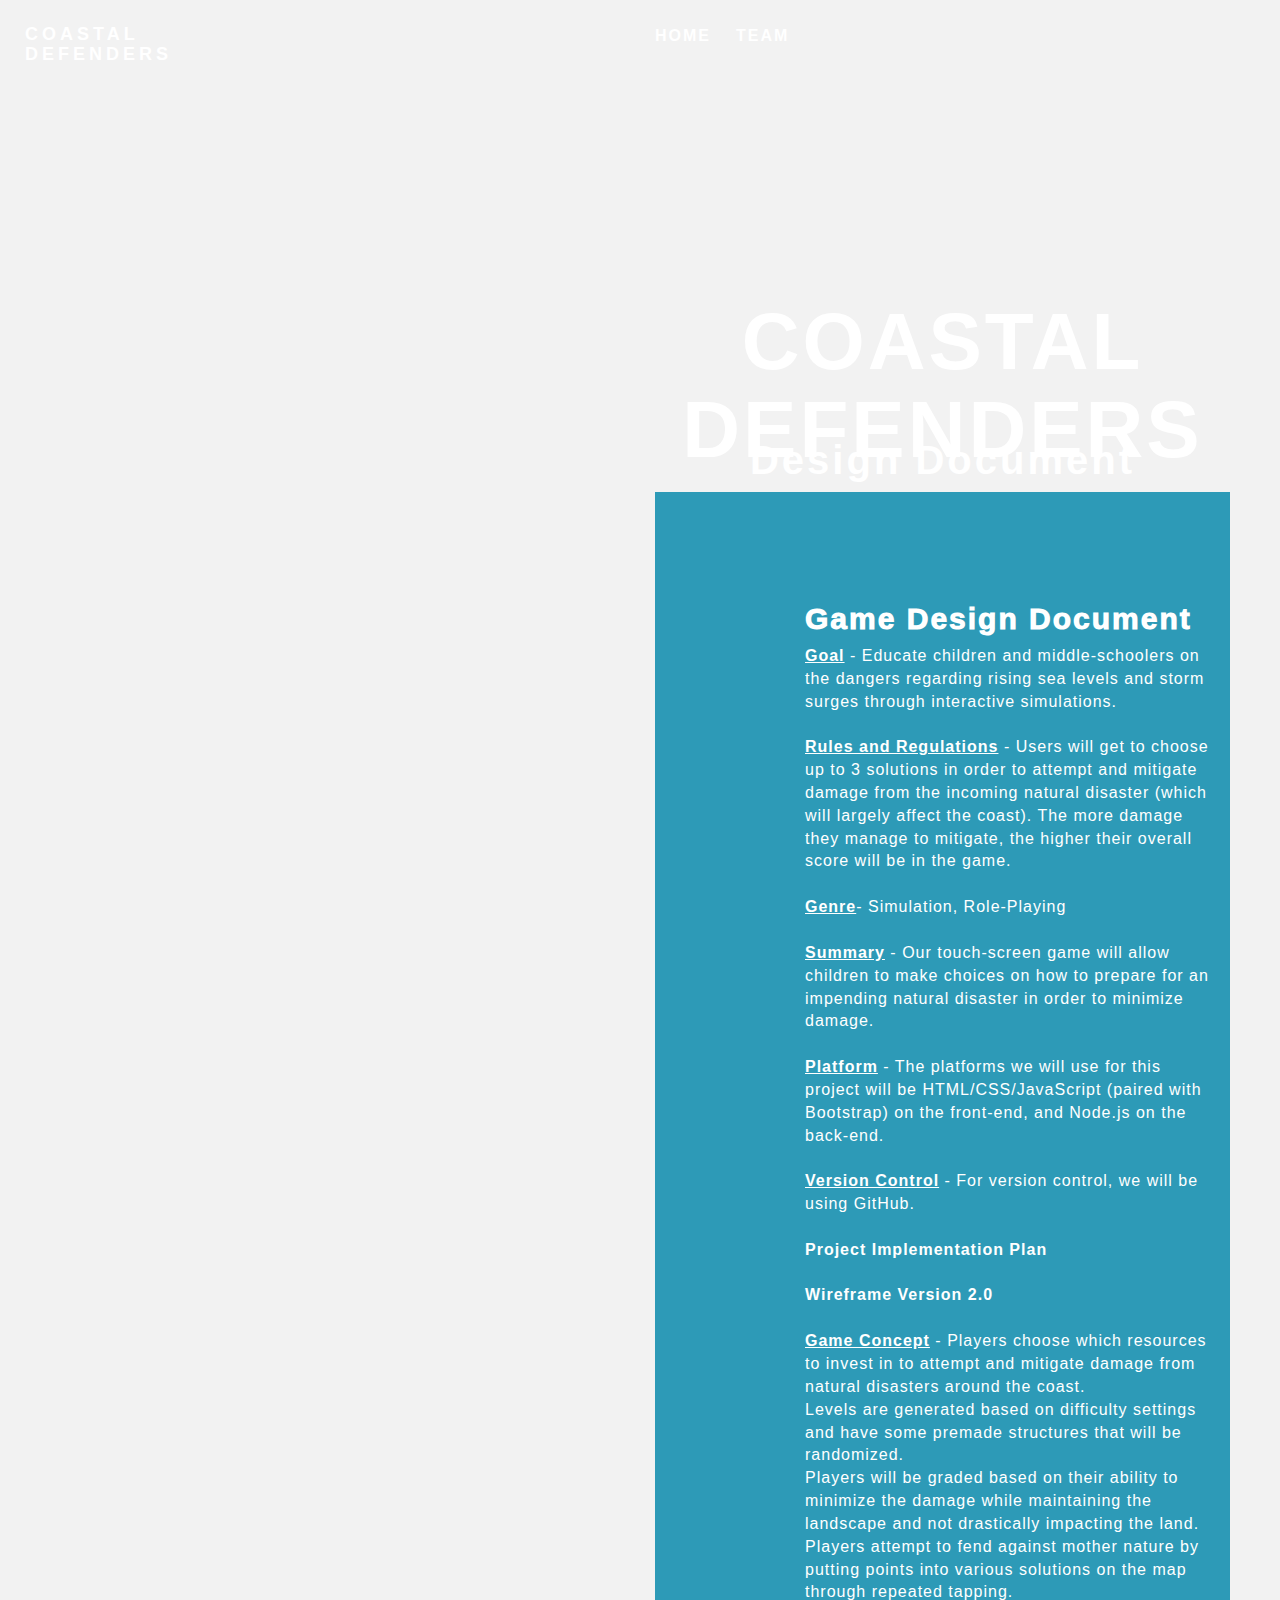
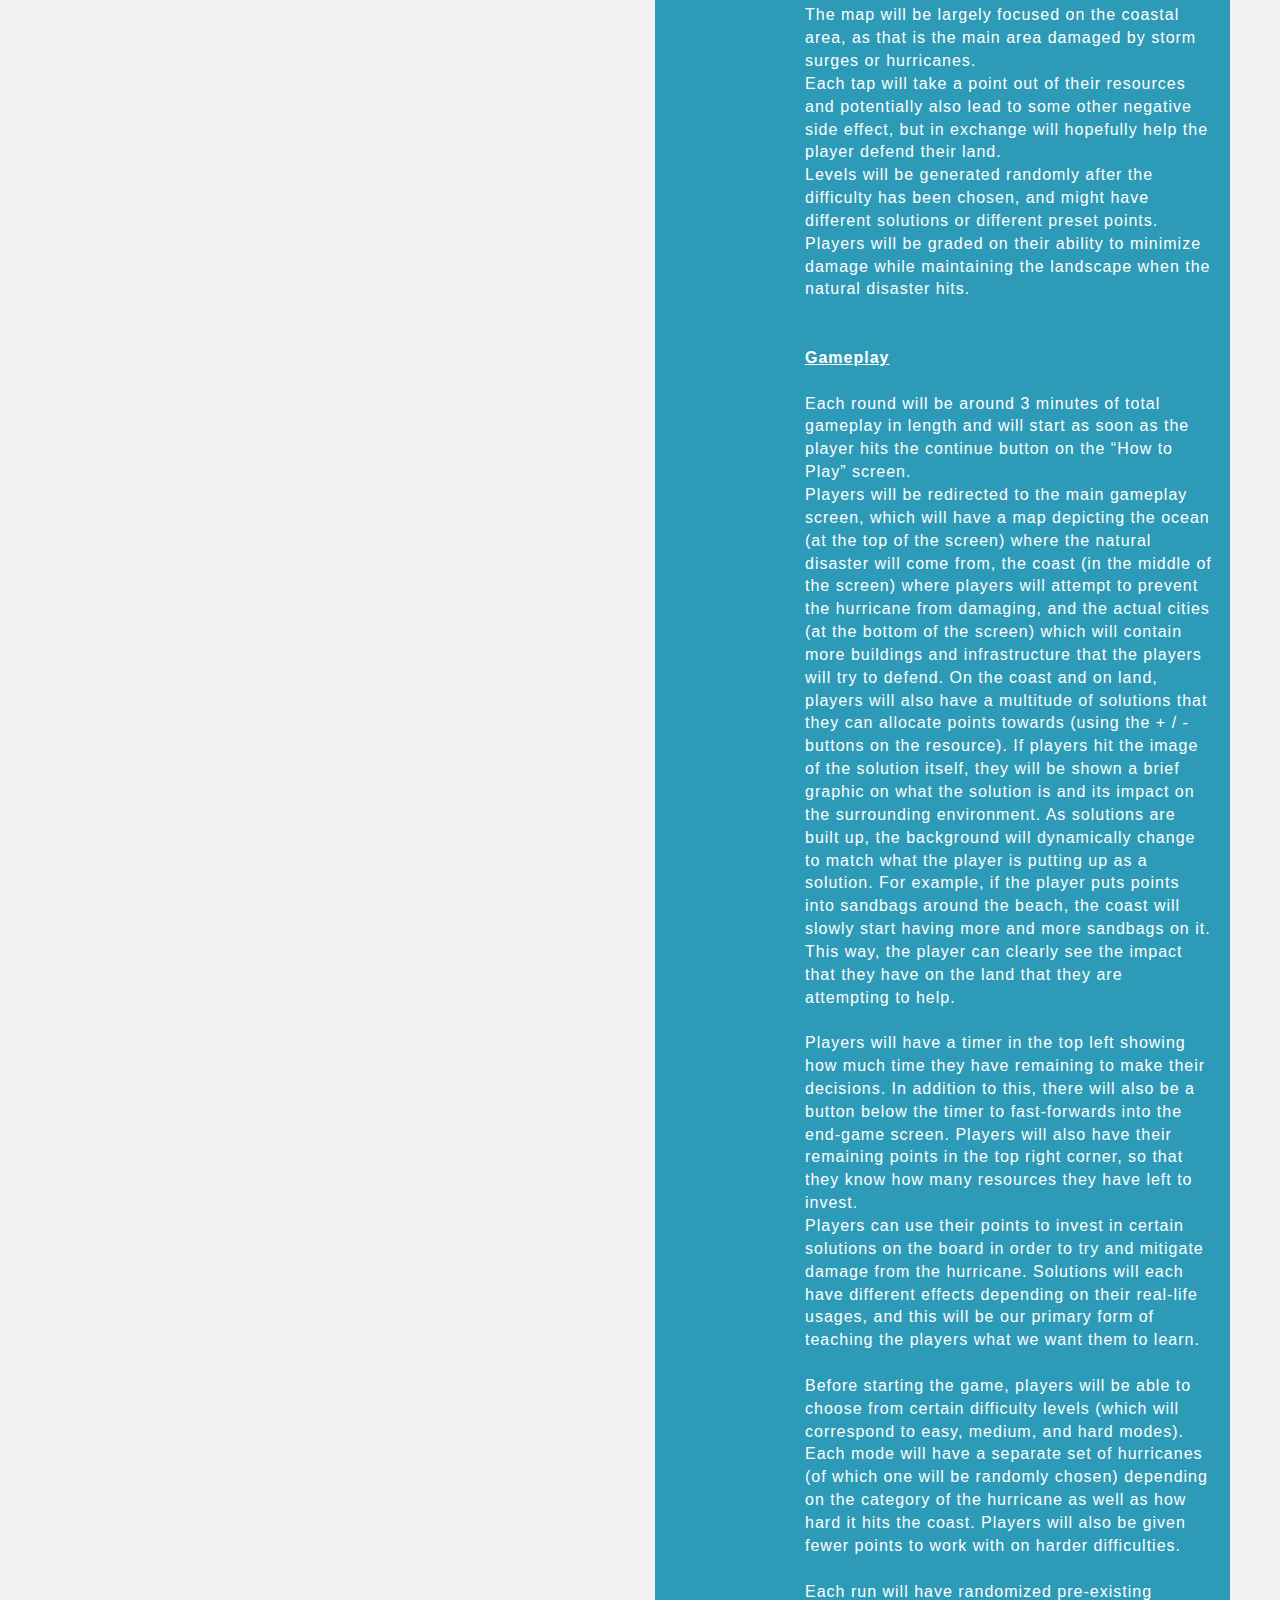
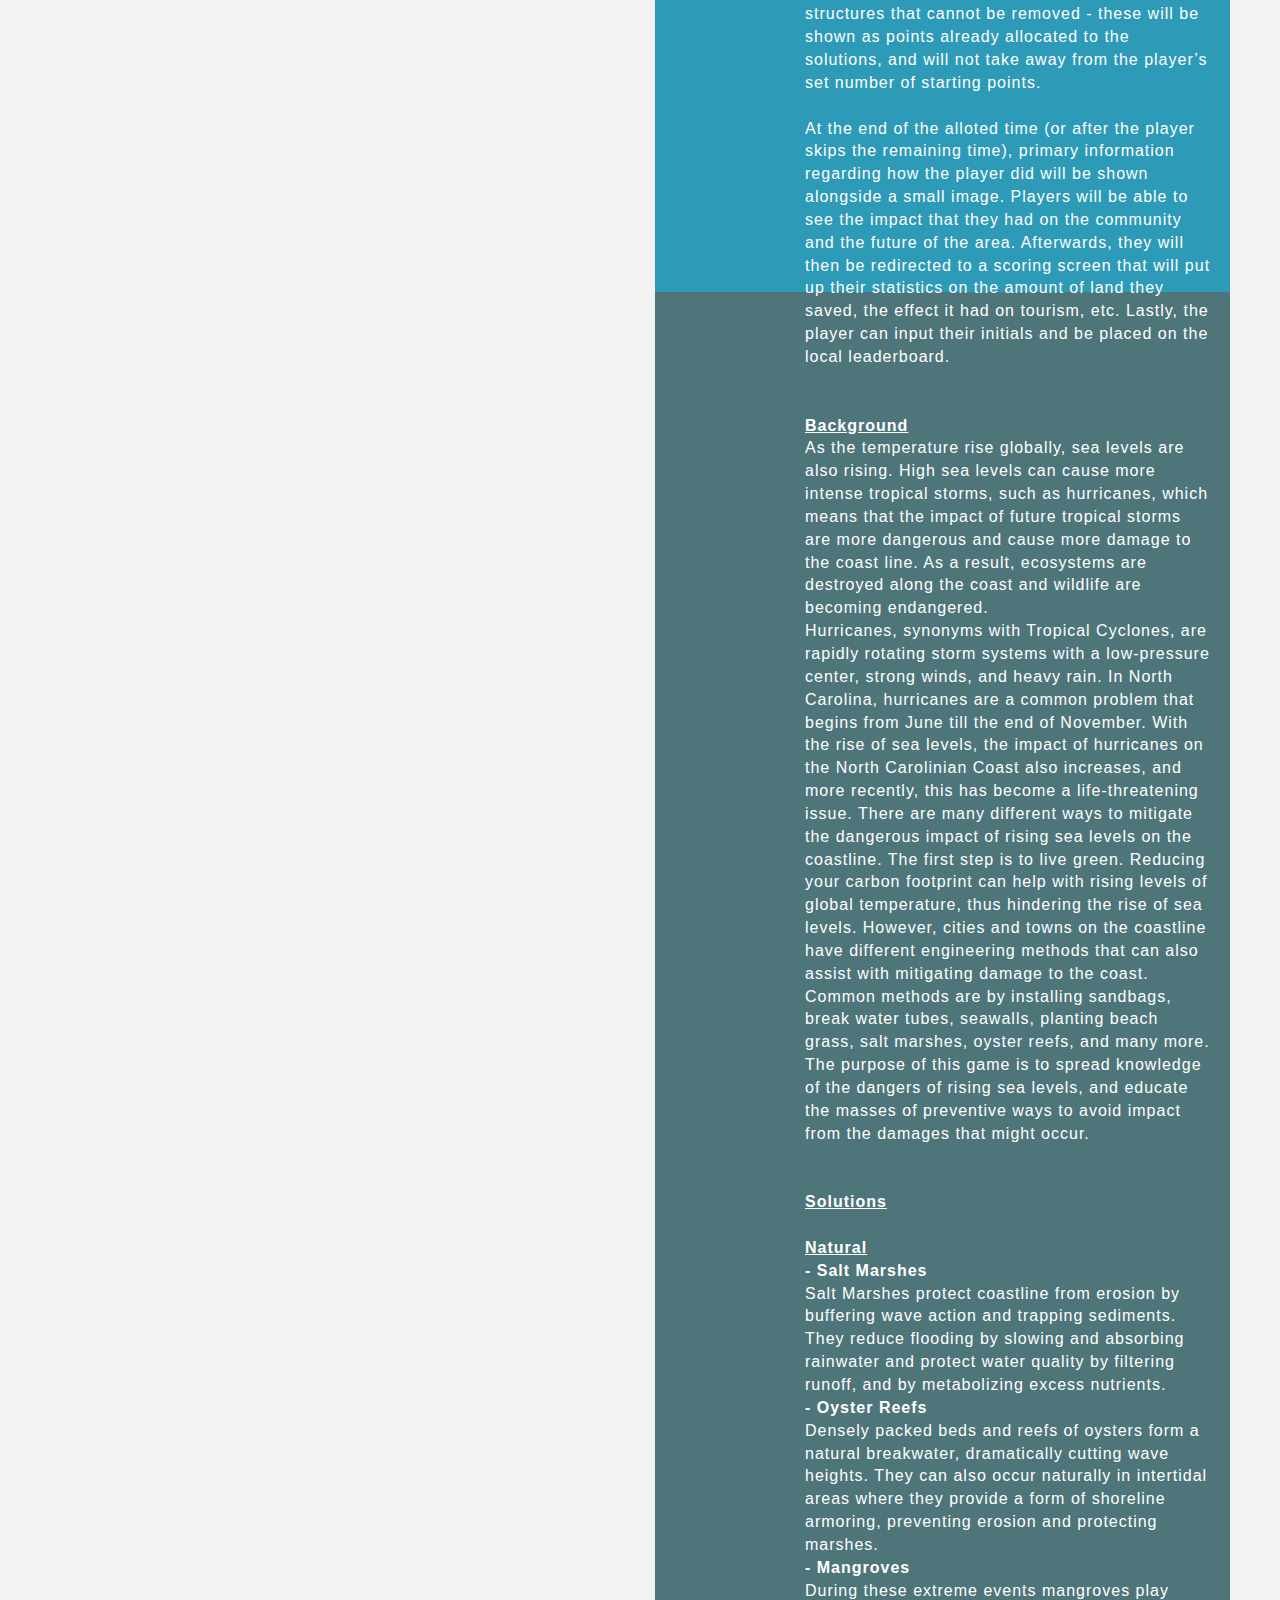
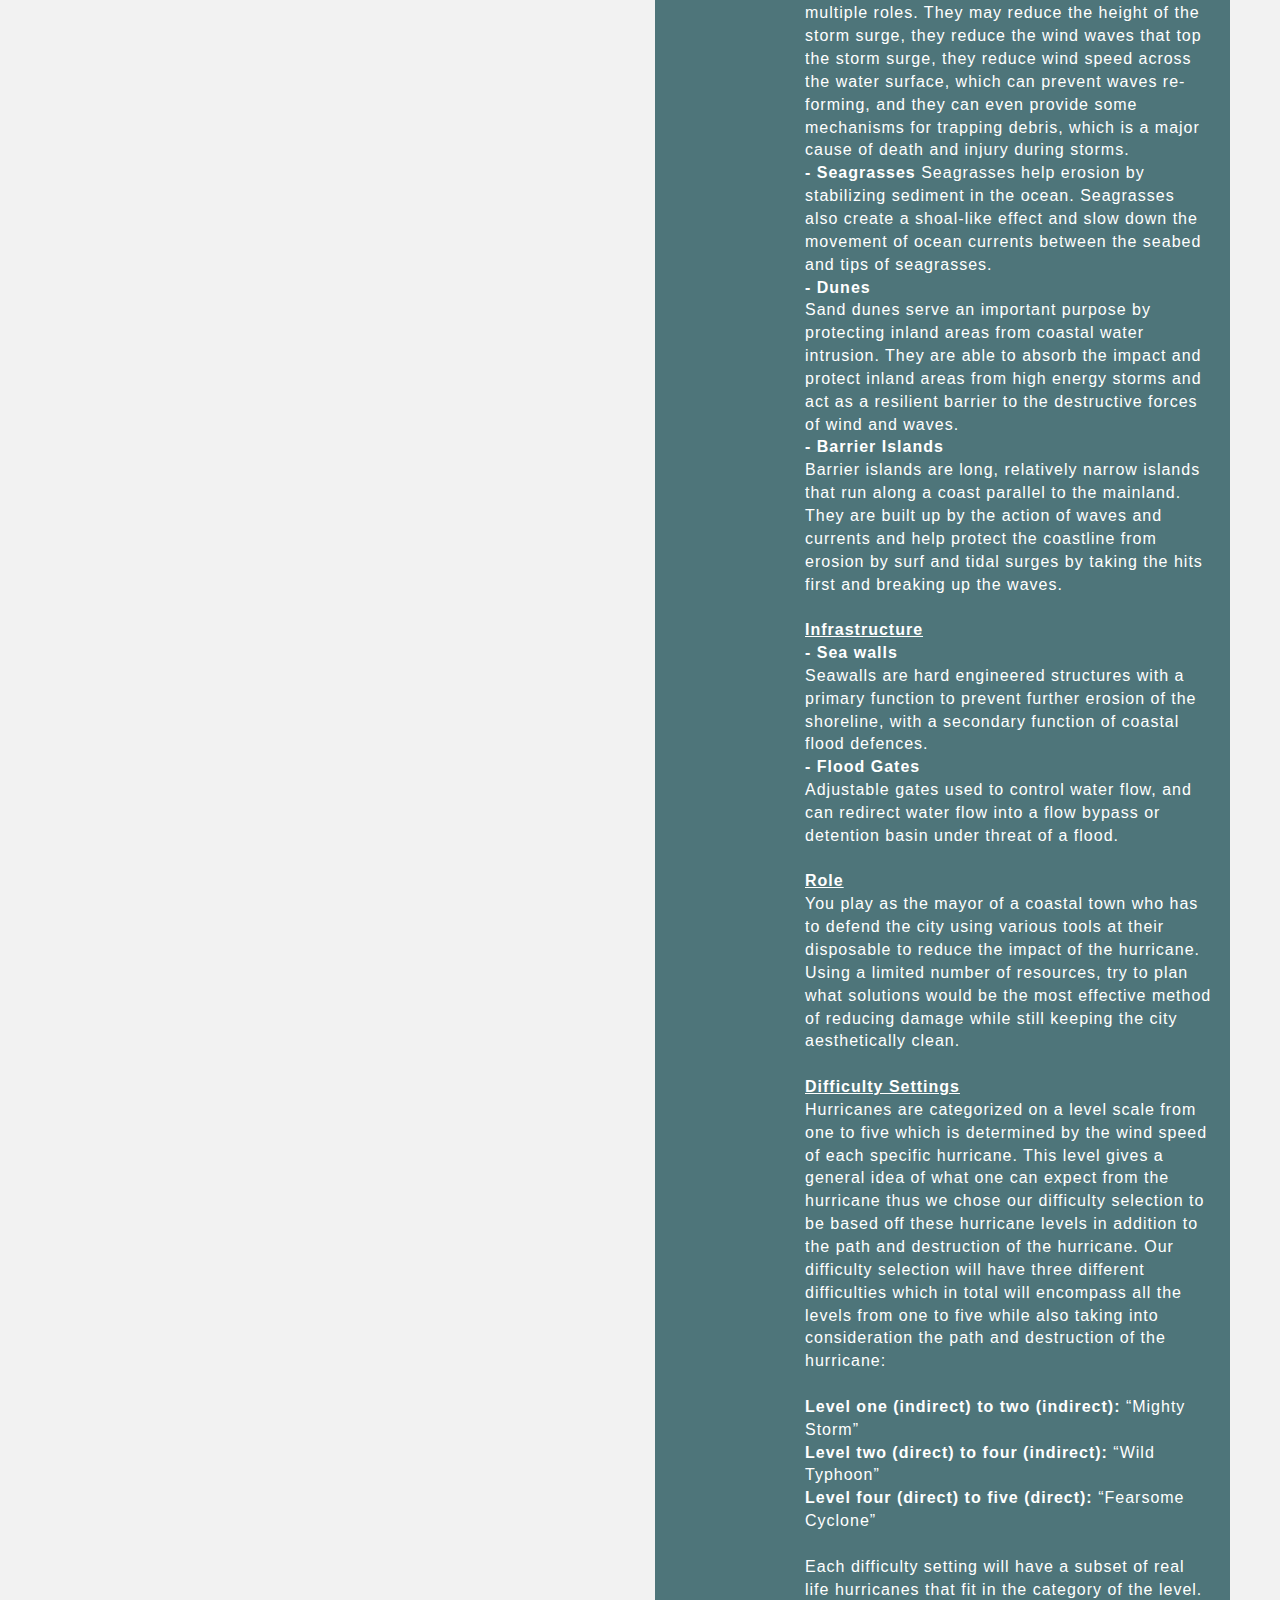
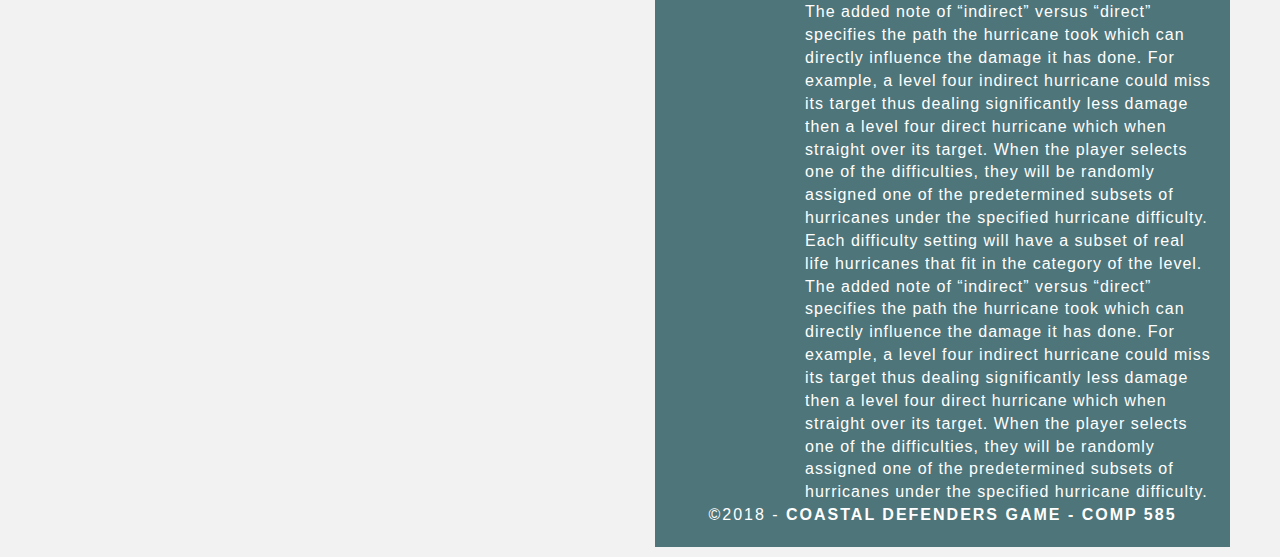
==== design-document.html @ bc7c4448 "Update design-document.html" ====
<!doctype html>
<html lang="en-US">
<head>
<meta charset="utf-8">
<meta http-equiv="X-UA-Compatible" content="IE=edge">
<meta name="viewport" content="width=device-width, initial-scale=1">
<title>Coastal Defenders</title>


<!-- Bootstrap -->
<link rel="stylesheet" href="https://maxcdn.bootstrapcdn.com/bootstrap/3.3.7/css/bootstrap.min.css">
<!-- CSS -->
<link href="./index.css" rel="stylesheet" type="text/css">

<!-- Scripts -->
<!--JavaScript-->
<script src="https://maxcdn.bootstrapcdn.com/bootstrap/3.3.7/js/bootstrap.min.js"></script>
<!--JQuery Google CDN-->
<script src="https://ajax.googleapis.com/ajax/libs/jquery/3.3.1/jquery.min.js"></script>
<!-- HTML5 shim and Respond.js for IE8 support of HTML5 elements and media queries -->
<script src="https://oss.maxcdn.com/html5shiv/3.7.2/html5shiv.min.js"></script>
<script src="https://oss.maxcdn.com/respond/1.4.2/respond.min.js"></script>


</head>
<body>
<!-- Main Container -->
<div class="wrapper_nav"> 
  <!-- Navigation -->
  <header> <a href="./index.html">
    <h4 class="logo">COASTAL DEFENDERS
    </h4>
    </a>
    
    <nav>
      <ul>
        <li><a href="./index.html">HOME</a></li>
        <li> <a href="./index.html#project">TEAM</a></li>
        <li> <a href="./design-document.html>GAME DESIGN DOCUMENT</a></li>
      </ul>
    </nav>
  </header>
  
  <!--title heading-->
  <section class="titleheading" id="titleheading">
    <h2 class="title_header">COASTAL DEFENDERS</h2>
        <h3 class="subtitle_header">Design Document</h3>
    <!--tagline-->
    <p class="tagline"></p>
  </section>
  <!-- Parallax Section -->
  <section class="banner2" id="about">
    <h2 class="parallax2">Game Design Document</h2>
    <p class="parallax_description2"><b><u>Goal</u></b> - Educate children and middle-schoolers on the dangers regarding rising sea levels and storm surges through interactive simulations.<br>
		<br> <b><u>Rules and Regulations</u></b> - Users will get to choose up to 3 solutions in order to attempt and mitigate damage from the incoming natural disaster (which will largely affect the coast). The more damage they manage to mitigate, the higher their overall score will be in the game.<br>
    <br> <b><u>Genre</u></b>- Simulation, Role-Playing<br>
    <br><b><u>Summary</u></b> - Our touch-screen game will allow children to make choices on how to prepare for an impending natural disaster in order to minimize damage.
    <br><br>
    <b><u>Platform</u></b> - The platforms we will use for this project will be HTML/CSS/JavaScript (paired with Bootstrap) on the front-end, and Node.js on the back-end. <br> <br>
    <b><u>Version Control</u></b> - For version control, we will be using GitHub. <br>
    	<br><a href="https://www.lucidchart.com/invitations/accept/da0840e5-fbee-4bbf-ad3f-706feacee74b" target="_blank"><b>Project Implementation Plan</b></a> <br>
	    <br><a href="./wireframe2.0.png" target="_blank"><b>Wireframe Version 2.0</b></a>
	   
    <br><br>
	    <b><u>Game Concept</u></b> - 
	    Players choose which resources to invest in to attempt and mitigate damage from natural disasters around the coast. <br>
	    Levels are generated based on difficulty settings and have some premade structures that will be randomized. <br>
	    Players will be graded based on their ability to minimize the damage while maintaining the landscape and not drastically impacting the land. <br>
	    Players attempt to fend against mother nature by putting points into various solutions on the map through repeated tapping. <br>
	    The map will be largely focused on the coastal area, as that is the main area damaged by storm surges or hurricanes. <br>
	    Each tap will take a point out of their resources and potentially also lead to some other negative side effect, but in exchange will hopefully help the player defend their land. <br>
	    Levels will be generated randomly after the difficulty has been chosen, and might have different solutions or different preset points. <br>
	    Players will be graded on their ability to minimize damage while maintaining the landscape when the natural disaster hits. <br> <br>
	   

	    
		<br><u><b>Gameplay</b></u><br><br>
	    Each round will be around 3 minutes of total gameplay in length and will start as soon as the player hits the continue button on the “How to Play” screen. <br>
Players will be redirected to the main gameplay screen, which will have a map depicting the ocean (at the top of the screen) where the natural disaster will come from, the coast (in the middle of the screen) where players will attempt to prevent the hurricane from damaging, and the actual cities (at the bottom of the screen) which will contain more buildings and infrastructure that the players will try to defend. On the coast and on land, players will also have a multitude of solutions that they can allocate points towards (using the + / - buttons on the resource). If players hit the image of the solution itself, they will be shown a brief graphic on what the solution is and its impact on the surrounding environment. As solutions are built up, the background will dynamically change to match what the player is putting up as a solution. For example, if the player puts points into sandbags around the beach, the coast will slowly start having more and more sandbags on it. This way, the player can clearly see the impact that they have on the land that they are attempting to help.<br><br>
Players will have a timer in the top left showing how much time they have remaining to make their decisions. In addition to this, there will also be a button below the timer to fast-forwards into the end-game screen. Players will also have their remaining points in the top right corner, so that they know how many resources they have left to invest.<br>
Players can use their points to invest in certain solutions on the board in order to try and mitigate damage from the hurricane. Solutions will each have different effects depending on their real-life usages, and this will be our primary form of teaching the players what we want them to learn.<br><br>
Before starting the game, players will be able to choose from certain difficulty levels (which will correspond to easy, medium, and hard modes). Each mode will have a separate set of hurricanes (of which one will be randomly chosen) depending on the category of the hurricane as well as how hard it hits the coast. Players will also be given fewer points to work with on harder difficulties.<br><br>
Each run will have randomized pre-existing structures that cannot be removed - these will be shown as points already allocated to the solutions, and will not take away from the player’s set number of starting points. <br><br>
At the end of the alloted time (or after the player skips the remaining time), primary information regarding how the player did will be shown alongside a small image. Players will be able to see the impact that they had on the community and the future of the area. Afterwards, they will then be redirected to a scoring screen that will put up their statistics on the amount of land they saved, the effect it had on tourism, etc. Lastly, the player can input their initials and be placed on the local leaderboard.<br><br>

	    <br>
	    <b><u>Background</u></b><br>As the temperature rise globally, sea levels are also rising. High sea levels can cause more intense tropical storms, such as hurricanes, which means that the impact of future tropical storms are more dangerous and cause more damage to the coast line. As a result, ecosystems are destroyed along the coast and wildlife are becoming endangered.  <br>
		Hurricanes, synonyms with Tropical Cyclones, are rapidly rotating storm systems with a low-pressure center, strong winds, and heavy rain. In North Carolina, hurricanes are a common problem that begins from June till the end of November. With the rise of sea levels, the impact of hurricanes on the North Carolinian Coast also increases, and more recently, this has become a life-threatening issue. There are many different ways to mitigate the dangerous impact of rising sea levels on the coastline. The first step is to live green. Reducing your carbon footprint can help with rising levels of global temperature, thus hindering the rise of sea levels. However, cities and towns on the coastline have different engineering methods that can also assist with mitigating damage to the coast. Common methods are by installing sandbags, break water tubes, seawalls, planting beach grass, salt marshes, oyster reefs, and many more. The purpose of this game is to spread knowledge of the dangers of rising sea levels, and educate the masses of preventive ways to avoid impact from the damages that might occur.
<br><br><br>
		<b><u>Solutions</u></b><br>
  <br><u><b>Natural</b></u><br>
<b>- Salt Marshes</b><br>
Salt Marshes protect coastline from erosion by buffering wave action and trapping sediments. They reduce flooding by slowing and absorbing rainwater and protect water quality by filtering runoff, and by metabolizing excess nutrients.<br>
<b>- Oyster Reefs</b><br>
Densely packed beds and reefs of oysters form a natural breakwater, dramatically cutting wave heights. They can also occur naturally in intertidal areas where they provide a form of shoreline armoring, preventing erosion and protecting marshes.<br>
<b>- Mangroves</b><br>
During these extreme events mangroves play multiple roles. They may reduce the height of the storm surge, they reduce the wind waves that top the storm surge, they reduce wind speed across the water surface, which can prevent waves re-forming, and they can even provide some mechanisms for trapping debris, which is a major cause of death and injury during storms.<br>
<b>- Seagrasses</b>
Seagrasses help erosion by stabilizing sediment in the ocean. Seagrasses also create a shoal-like effect and slow down the movement of ocean currents between the seabed and tips of seagrasses.<br>
<b>- Dunes</b><br>
Sand dunes serve an important purpose by protecting inland areas from coastal water intrusion. They are able to absorb the impact and protect inland areas from high energy storms and act as a resilient barrier to the destructive forces of wind and waves.<br>
<b>- Barrier Islands</b><br>
Barrier islands are long, relatively narrow islands that run along a coast parallel to the mainland. They are built up by the action of waves and currents and help protect the coastline from erosion by surf and tidal surges by taking the hits first and breaking up the waves.<br><br>
<u><b>Infrastructure</b></u><br>
<b>- Sea walls</b><br>
Seawalls are hard engineered structures with a primary function to prevent further erosion of the shoreline, with a secondary function of coastal flood defences.<br>
<b>- Flood Gates</b><br>
Adjustable gates used to control water flow, and can redirect water flow into a flow bypass or detention basin under threat of a flood.<br><br>

 <b><u>Role</u></b><br> 
  You play as the mayor of a coastal town who has to defend the city using various tools at their disposable to reduce the impact of the hurricane. Using a limited number of resources, try to plan what solutions would be the most effective method of reducing damage while still keeping the city aesthetically clean.<br> <br> 
  
  <b><u>Difficulty Settings</u></b><br> 
  Hurricanes are categorized on a level scale from one to five which is determined by the wind speed of each specific hurricane. This level gives a general idea of what one can expect from the hurricane thus we chose our difficulty selection to be based off these hurricane levels in addition to the path and destruction of the hurricane. Our difficulty selection will have three different difficulties which in total will encompass all the levels from one to five while also taking into consideration the path and destruction of the hurricane:<br><br>
		<b>Level one (indirect) to two (indirect):</b> “Mighty Storm”<br>
<b>Level two (direct) to four (indirect):</b> “Wild Typhoon”<br>
<b>Level four (direct) to five (direct):</b> “Fearsome Cyclone”<br></p> 
<br>
<p class="parallax_description2">	
 <br>Each difficulty setting will have a subset of real life hurricanes that fit in the category of the level. The added note of “indirect” versus “direct” specifies the path the hurricane took which can directly influence the damage it has done. For example, a level four indirect hurricane could miss its target thus dealing significantly less damage then a level four direct hurricane which when straight over its target. When the player selects one of the difficulties, they will be randomly assigned one of the predetermined subsets of hurricanes under the specified hurricane difficulty.
  
  Each difficulty setting will have a subset of real life hurricanes that fit in the category of the level. The added note of “indirect” versus “direct” specifies the path the hurricane took which can directly influence the damage it has done. For example, a level four indirect hurricane could miss its target thus dealing significantly less damage then a level four direct hurricane which when straight over its target. When the player selects one of the difficulties, they will be randomly assigned one of the predetermined subsets of hurricanes under the specified hurricane difficulty.
  
  
	  </p>	
	</section>
 
  <!-- Footer Section -->
   <!-- Copyrights Section -->
  <div class="copyright">&copy;2018 - <strong>Coastal Defenders Game - COMP 585</strong></div>
</div>
<!-- Main Container Ends -->
</body>
</html>
---- index.css ----
@charset "UTF-8";
/* Body */
body {
	font-family: arial,source-sans-pro;
	background-color: #f2f2f2;
	margin-top: 0px;
	margin-right: 0px;
	margin-bottom: 0px;
	margin-left: 0px;
	font-style: normal;
	font-weight: 200;
}
/* Container */
.container {
	width: 90%;
	margin-left: auto;
	margin-right: auto;
	height: 1000px;
	background-color: #FFFFFF;
}

/*Hyperlink*/
a {
	color: #000080;
	font-size: 16px;
	text-decoration: none;
}

a:hover {
	color: #FFFFFF;
}

/* Navigation */
header {
	width: 100%;
	height: 5%;
	
}
.logo {
	color: #ffffff;
	font-weight: bold;
	text-align: undefined;
	width: 10%;
	float: left;
	margin-top: 25px;
	margin-left: 25px;
	letter-spacing: 4px;
	position: relative;
}
nav {
	float: right;
	width: 50%;
	text-align: right;
	margin-top: 25px;
	margin-right: 25px;
}
header nav ul {
	list-style: none;
	float: right;
	position: relative;
}
nav ul li {
	float: left;
	color: #FFFFFF;
	font-size: 16px;
	text-align: left;
	margin-right: 25px;
	letter-spacing: 2px;
	font-weight: bold;
	transition: all 0.3s linear;
}
ul li a {
	color: #FFFFFF;
	font-size: 16px;
	text-decoration: none;
}
ul li:hover a {
	color: #61C0D9;
}
.title_header {
	color: #FFFFFF;
	text-align: center;
	margin-top: 250px;
	margin-right: 0px;
	margin-bottom: 0px;
	margin-left: 0px;
	letter-spacing: 3px;
	font-weight: 900;
	font-size: 80px;
	height: 60vh;

}

.subtitle_header {
	color: #FFFFFF;
	text-align: center;
	margin-top: -400px;
	margin-right: 0px;
	margin-bottom: 0px;
	margin-left: 0px;
	letter-spacing: 3px;
	font-weight: 900;
	font-size: 40px;

}
/* Heading Section */
.titleheading {
	background: url(./oceanbg1.jpeg) center center no-repeat;
	padding-top: 150px;
	padding-bottom: 150px;
	
}
.tagline {
	text-align: center;
	color: #FFFFFF;
	margin-top: 4px;
	font-weight: lighter;
	text-transform: uppercase;
	letter-spacing: 1px;
}


/* Parallax Section */
.banner {
	background-color: #2D9AB7;
	height: 800px;
	background-repeat: no-repeat;
	position: relative;
}
.parallax {
	color: #FFFFFF;
	text-align: left;
	padding-top: 110px;
	letter-spacing: 2px;
	margin-top: 0px;
	margin-left: 150px;
	font-weight: 1000;
}
.parallax_description {
	color: #FFFFFF;
	display: inline-block;
	text-align: left;
	letter-spacing: 1px;
	padding-right: 110px;
	width: 90%;
	float: left;
	font-weight: 500;
	font-size: 16px;
	margin-top: 0px;
	margin-right: 0px;
	margin-bottom: 0px;
	margin-left: 150px;
}

/* Parallax Section 2*/
.banner2 {
	background-color: #2D9AB7;
	height: 3000px;
	background-repeat: no-repeat;
	position: relative;
}
.parallax2 {
	color: #FFFFFF;
	text-align: left;
	padding-top: 110px;
	letter-spacing: 2px;
	margin-top: 0px;
	margin-left: 150px;
	font-weight: 1000;
}
.parallax_description2 {
	color: #FFFFFF;
	display: inline-block;
	text-align: left;
	letter-spacing: 1px;
	padding-right: 110px;
	width: 90%;
	float: left;
	font-weight: 500;
	font-size: 16px;
	margin-top: 0px;
	margin-right: 0px;
	margin-bottom: 0px;
	margin-left: 150px;
}

/* Project Team About Section */
.text_column {
	width: 33%;
	text-align: left;
	float: left; 
	padding-left: 60px;
	color: #0E191E;
	font-size: 18px;
	font-weight: 900;
}
.teamabout {
	width: 100%;
	padding-left: 50px;
	padding-right: 25px;
	padding-top: 35px;
	padding-bottom: 35px;
	display: inline-block;
	background-color: #FFFFFF;
	margin-top: 0px;
	font-weight: 900;
}

.teamabout span{
	font-size: 20px;
	font-weight: 900;
}

/* More info */
footer {
	background-color: #FFFFFF;
	padding-bottom: 35px;
}
.footer_column {
	width: 50%;
	text-align: center;
	padding-top: 30px;
	float: left;
}
footer .footer_column h3 {
	color: #2D9AB7;
	text-align: center;
}
footer .footer_column p {
	color: #717070;
	background-color: #FFFFFF;
}
.cards {
	width: 100%;
	height: auto;
	max-width: 400px;
	max-height: 200px;
}
footer .footer_column p {
	padding-left: 30px;
	padding-right: 30px;
	text-align: justify;
	line-height: 25px;
	font-weight: lighter;
	margin-left: 20px;
	margin-right: 20px;
}
.button {
	width: 200px;
	margin-top: 40px;
	margin-right: auto;
	margin-bottom: auto;
	margin-left: auto;
	padding-top: 20px;
	padding-right: 10px;
	padding-bottom: 20px;
	padding-left: 10px;
	text-align: center;
	vertical-align: middle;
	border-radius: 0px;
	text-transform: uppercase;
	font-weight: bold;
	letter-spacing: 2px;
	border: 3px solid #FFFFFF;
	color: #FFFFFF;
	transition: all 0.3s linear;
}
.button:hover {
	background-color: #FEFEFE;
	color: #C4C4C4;
	cursor: pointer;
}
.copyright {
	text-align: center;
	padding-top: 20px;
	padding-bottom: 20px;
	background-color: #4E757A;
	color: #FFFFFF;
	text-transform: uppercase;
	font-weight: lighter;
	letter-spacing: 2px;
	border-top-width: 2px;
}
.footer_banner {
	background-color: #B3B3B3;
	padding-top: 60px;
	padding-bottom: 60PX;
	margin-bottom: 0px;
	background-repeat: repeat;
}
footer {
	display: inline-block;
}
.hidden {
	display: none;
}

/* Mobile */
@media (max-width: 320px) {
.logo {
	width: 100%;
	text-align: center;
	margin-top: 13px;
	margin-right: 0px;
	margin-bottom: 0px;
	margin-left: 13px;
}
.container header nav {
	margin-top: 0px;
	margin-right: 0px;
	margin-bottom: 0px;
	margin-left: 0px;
	width: 100%;
	float: none;
	display: none;
}
header nav ul {
}
nav ul li {
	margin-top: 0px;
	margin-right: 0px;
	margin-bottom: 0px;
	margin-left: 0px;
	width: 100%;
	text-align: center;
}
.text_column {
	width: 100%;
	text-align: justify;
	padding-top: 0px;
	padding-right: 0px;
	padding-bottom: 0px;
	padding-left: 0px;
}
.thumbnail {
	width: 100%;
}
.footer_column {
	width: 100%;
	margin-top: 0px;
}
.parallax {
	text-align: center;
	margin-top: 0px;
	margin-right: 0px;
	margin-bottom: 0px;
	margin-left: 0px;
	padding-top: 40%;
	padding-right: 0px;
	padding-bottom: 0px;
	padding-left: 0px;
	width: 100%;
	font-size: 18px;
}
.parallax_description {
	padding-top: 0px;
	padding-right: 0px;
	padding-bottom: 0px;
	padding-left: 0px;
	width: 100%;
	height: 100%;
	margin-top: 25px;
	margin-right: 0px;
	margin-bottom: 0px;
	margin-left: 12px;
	float: none;
	text-align: center;
	overflow: auto;
}
.banner {
	background-color: #2D9AB7;
	background-image: none;
}
.tagline {
	margin-top: 20px;
	line-height: 22px;
}
.title_header {
	padding-left: 10px;
	padding-right: 10px;
	line-height: 22px;
	text-align: center;
}
}

/* Small Tablets */
@media (min-width: 321px)and (max-width: 767px) {
.logo {
	width: 100%;
	text-align: left;
	margin-top: 25px;
	margin-right: 0px;
	margin-bottom: 0px;
	margin-left: 25px;
	color: #ffffff;
	font-weight: bold;
}
.container header nav {
	margin-top: 0px;
	margin-right: 0px;
	margin-bottom: 0px;
	margin-left: 0px;
	width: 100%;
	float: none;
	overflow: auto;
	display: inline-block;
	background: #52bad5;
}
header nav ul {
	padding: 0px;
	float: none;
}
nav ul li {
	margin-top: 0px;
	margin-right: 0px;
	margin-bottom: 0px;
	margin-left: 0px;
	width: 100%;
	text-align: center;
	padding-top: 8px;
	padding-bottom: 8px;
}
.text_column {
	width: 100%;
	text-align: left;
	padding-top: 0px;
	padding-right: 0px;
	padding-bottom: 0px;
	padding-left: 0px;
}
.thumbnail {
	width: 100%;
}
.footer_column {
	width: 100%;
	margin-top: 0px;
}
.parallax {
	text-align: center;
	margin-top: 0px;
	margin-right: 0px;
	margin-bottom: 0px;
	margin-left: 0px;
	padding-top: 40%;
	padding-right: 0px;
	padding-bottom: 0px;
	padding-left: 0px;
	width: 100%;
	font-size: 18px;
}
.parallax_description {
	padding-top: 0px;
	padding-right: 0px;
	padding-bottom: 0px;
	padding-left: 0px;
	margin-top: 30%;
	margin-right: 0px;
	margin-bottom: 0px;
	margin-left: 0px;
	float: none;
	width: 100%;
	height: 100%;
	text-align: center;
	overflow: auto;
}
.thumbnail {
	width: 50%;
}
.parallax {
	margin-top: 0px;
	margin-right: 0px;
	margin-bottom: 0px;
	margin-left: 0px;
	padding-right: 0px;
	padding-bottom: 0px;
	padding-left: 0px;
	padding-top: 20%;
}
.parallax_description {
	margin-top: 0px;
	margin-right: 0px;
	margin-bottom: 0px;
	margin-left: 0px;
	width: 100%;
	padding-top: 30px;
}
.banner {
	padding-left: 20px;
	padding-right: 20px;
}
.footer_column {
	width: 100%;
}
}

/* Small Desktops */
@media (min-width: 768px) and (max-width: 1096px) {
	
.logo {
	width: 100%;
	text-align: left;
	margin-top: 20px;
	margin-right: 0px;
	margin-bottom: 0px;
	margin-left: 20px;
	color: #ffffff;
	font-weight: bold;
}	
.text_column {
	width: 100%;
}
.thumbnail {
	width: 50%;
}
.text_column {
	width: 100%;
	margin-top: 0px;
	margin-right: 0px;
	margin-bottom: 0px;
	margin-left: 0px;
	padding-top: 0px;
	padding-right: 0px;
	padding-bottom: 0px;
	padding-left: 0px;
	overflow: auto;
	
}
	
.parallax {
	margin-top: 0px;
	margin-right: 0px;
	margin-bottom: 0px;
	margin-left: 0px;
	padding-right: 0px;
	padding-bottom: 0px;
	padding-left: 0px;
	padding-top: 20%;
}
.parallax_description {
	margin-top: 0px;
	margin-right: 0px;
	margin-bottom: 0px;
	margin-left: 0px;
	width: 100%;
	padding-top: 30px;
}
.banner {
	margin-top: 0px;
	padding-top: 0px;
}
}
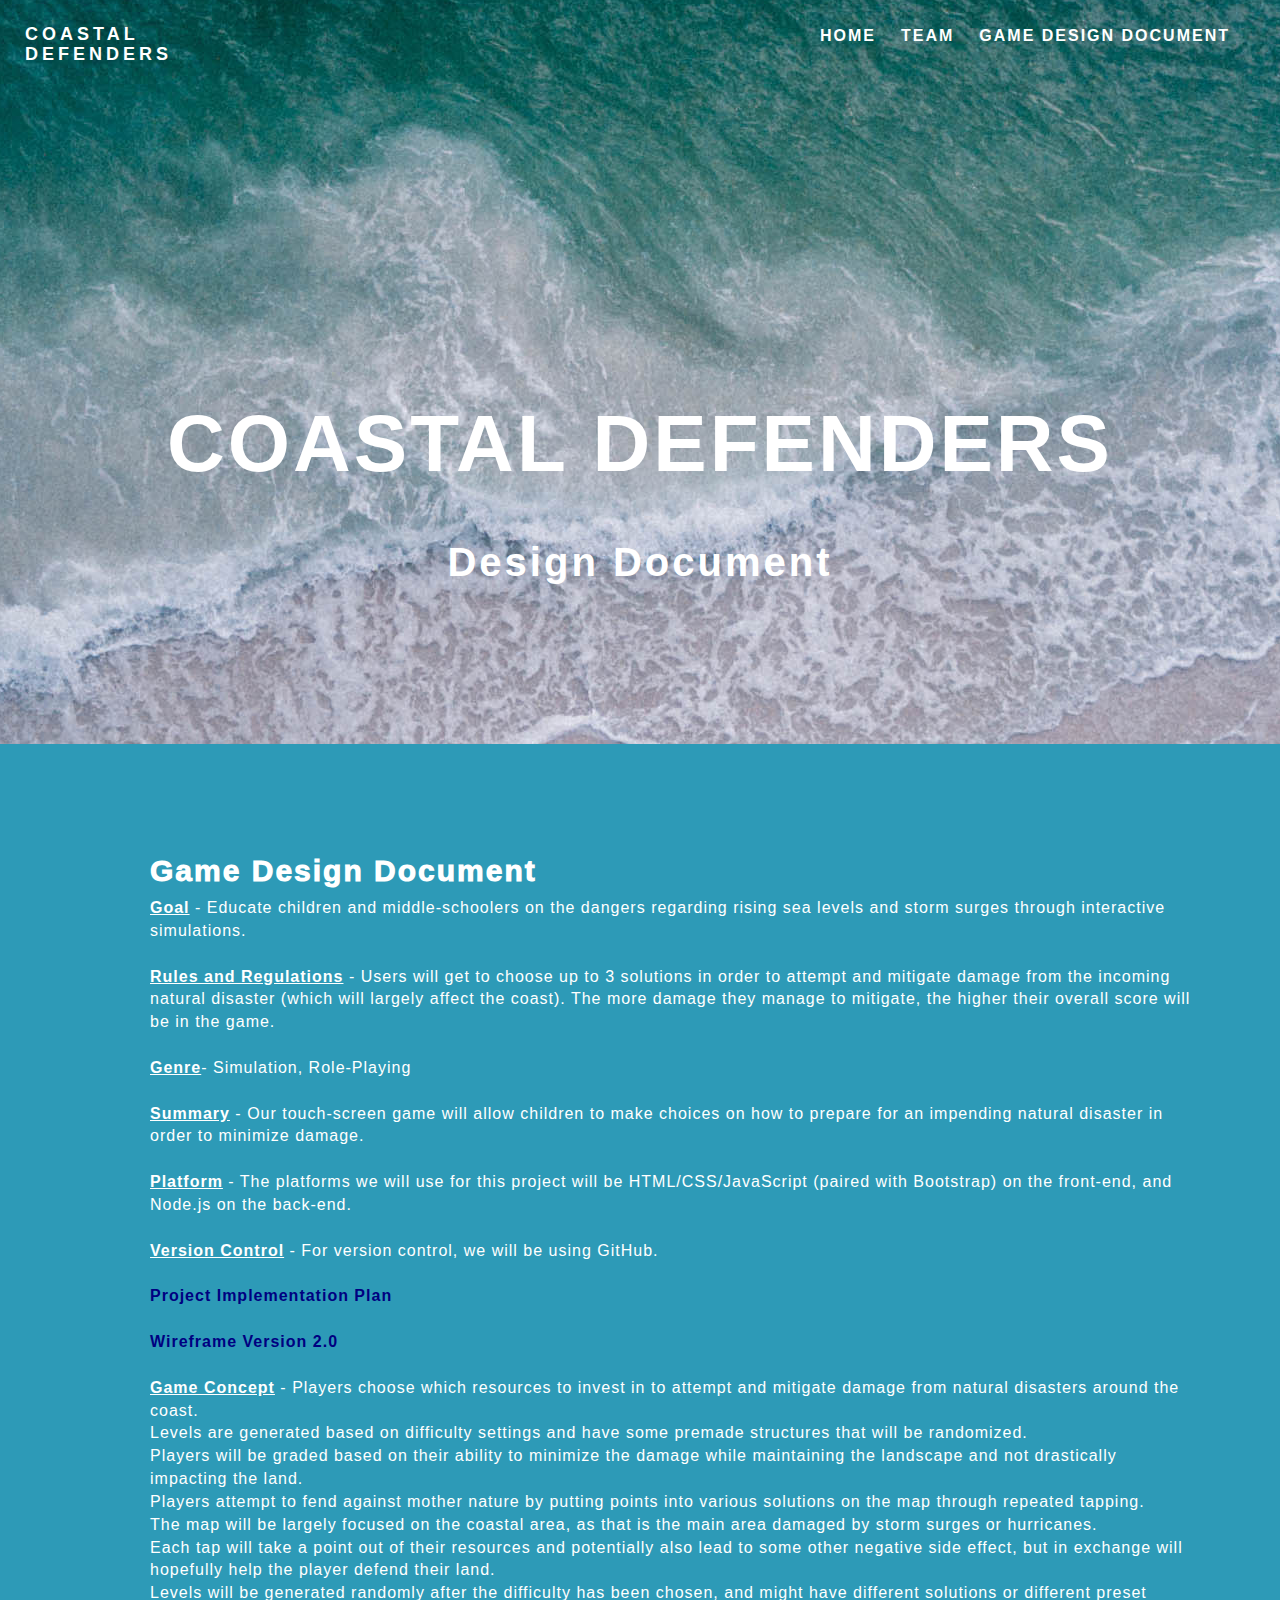
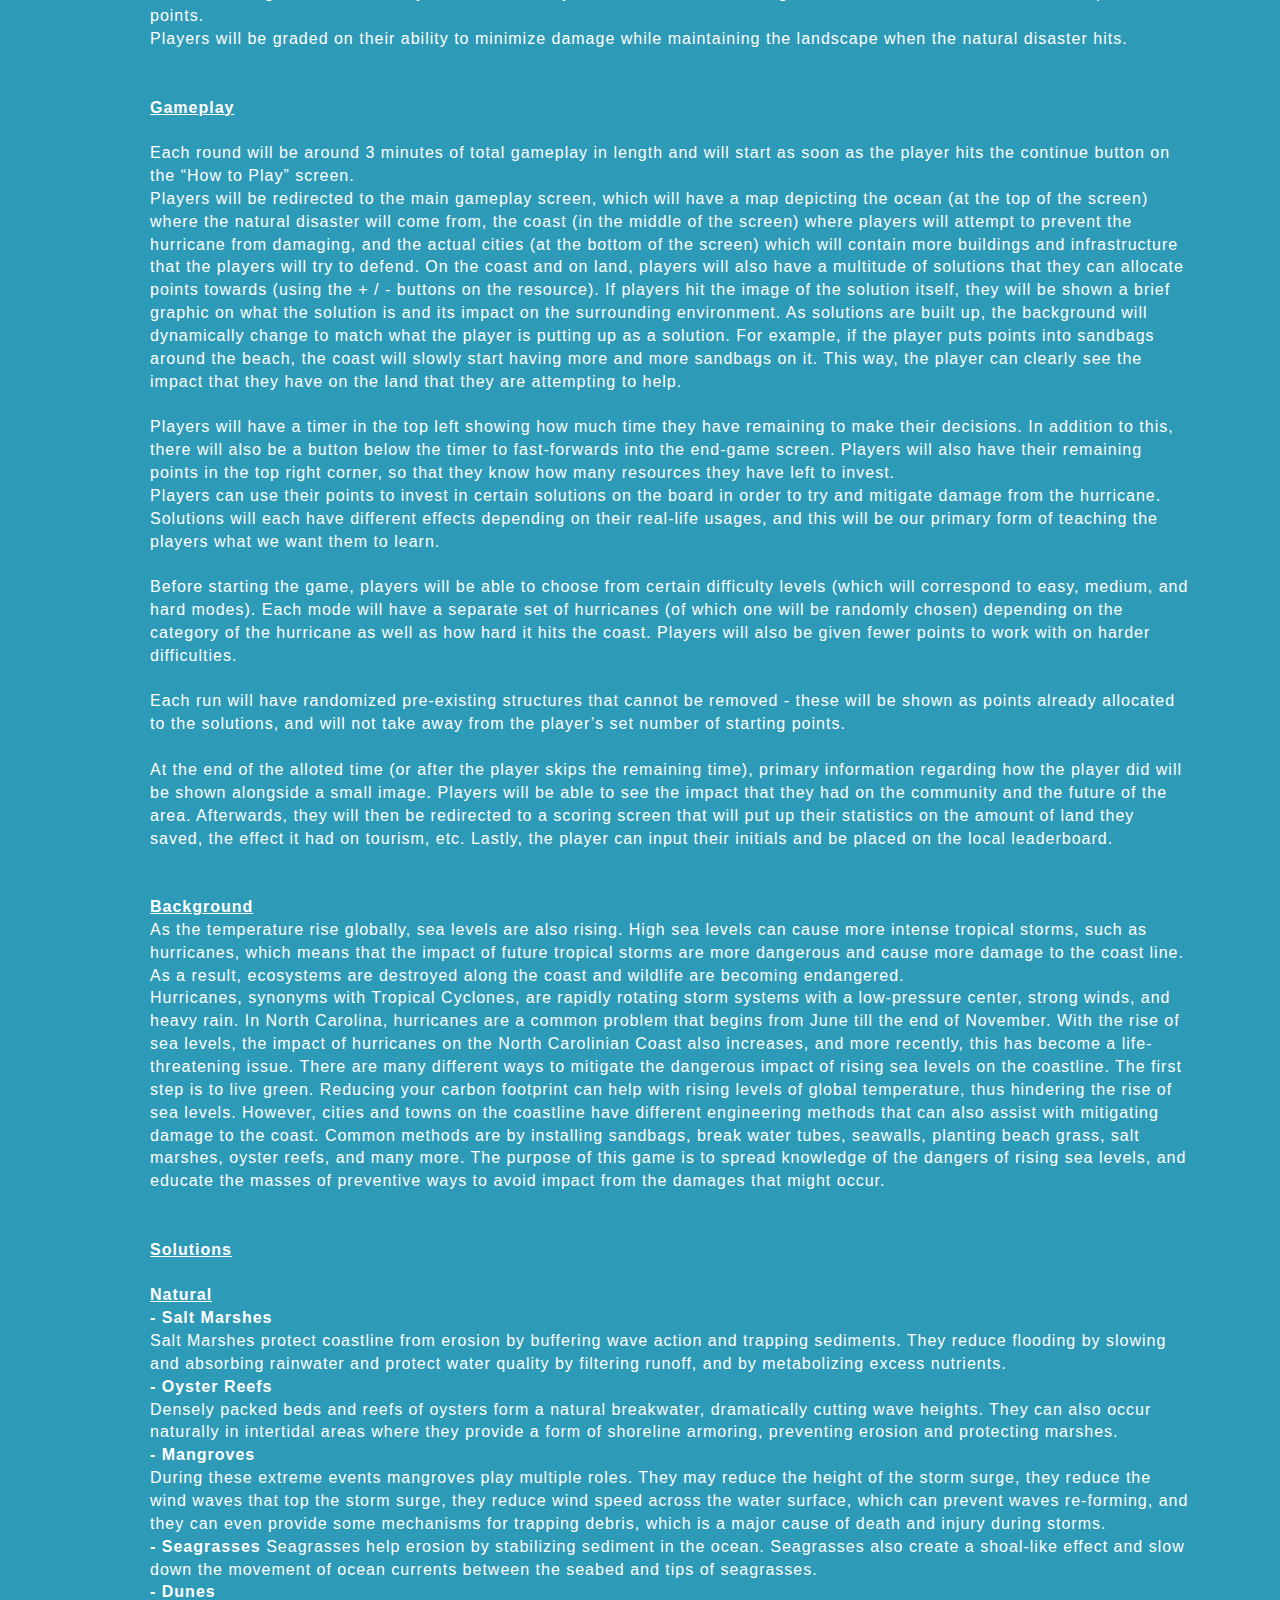
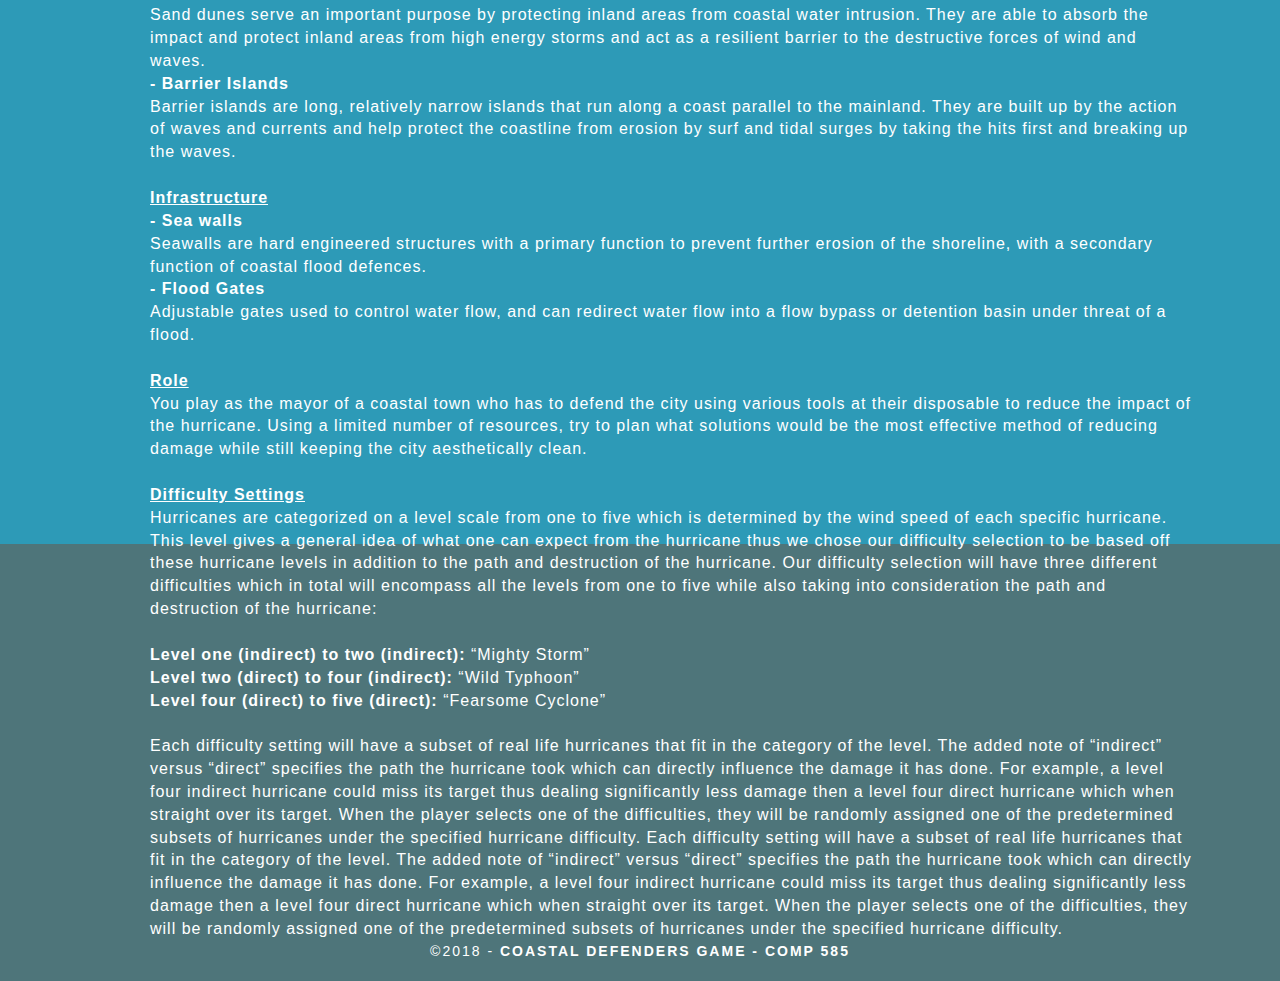
==== commit 315abbd7: "Add files via upload" ====
--- a/design-document.html
+++ b/design-document.html
@@ -36,7 +36,7 @@
       <ul>
         <li><a href="./index.html">HOME</a></li>
         <li> <a href="./index.html#project">TEAM</a></li>
-        <li> <a href="./design-document.html>GAME DESIGN DOCUMENT</a></li>
+        <li> <a href="./design-document.html">GAME DESIGN DOCUMENT</a></li>
       </ul>
     </nav>
   </header>
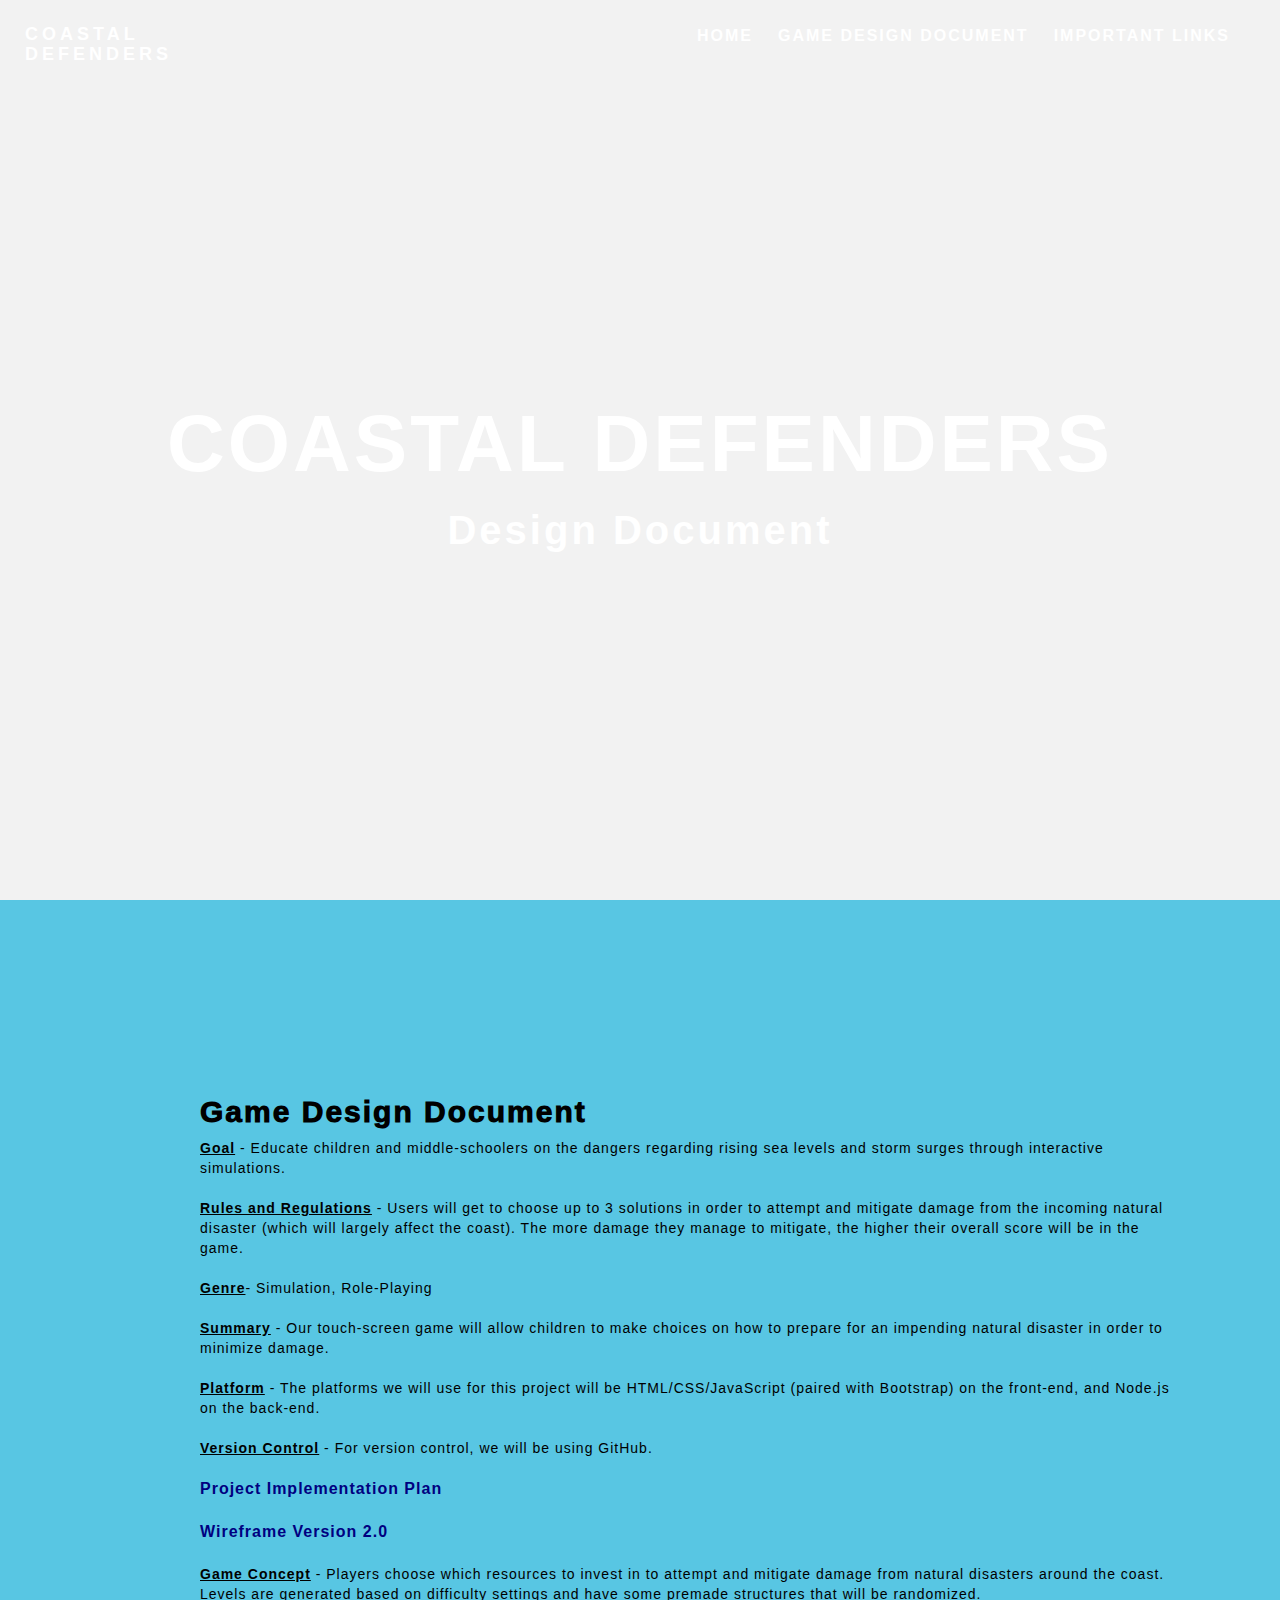
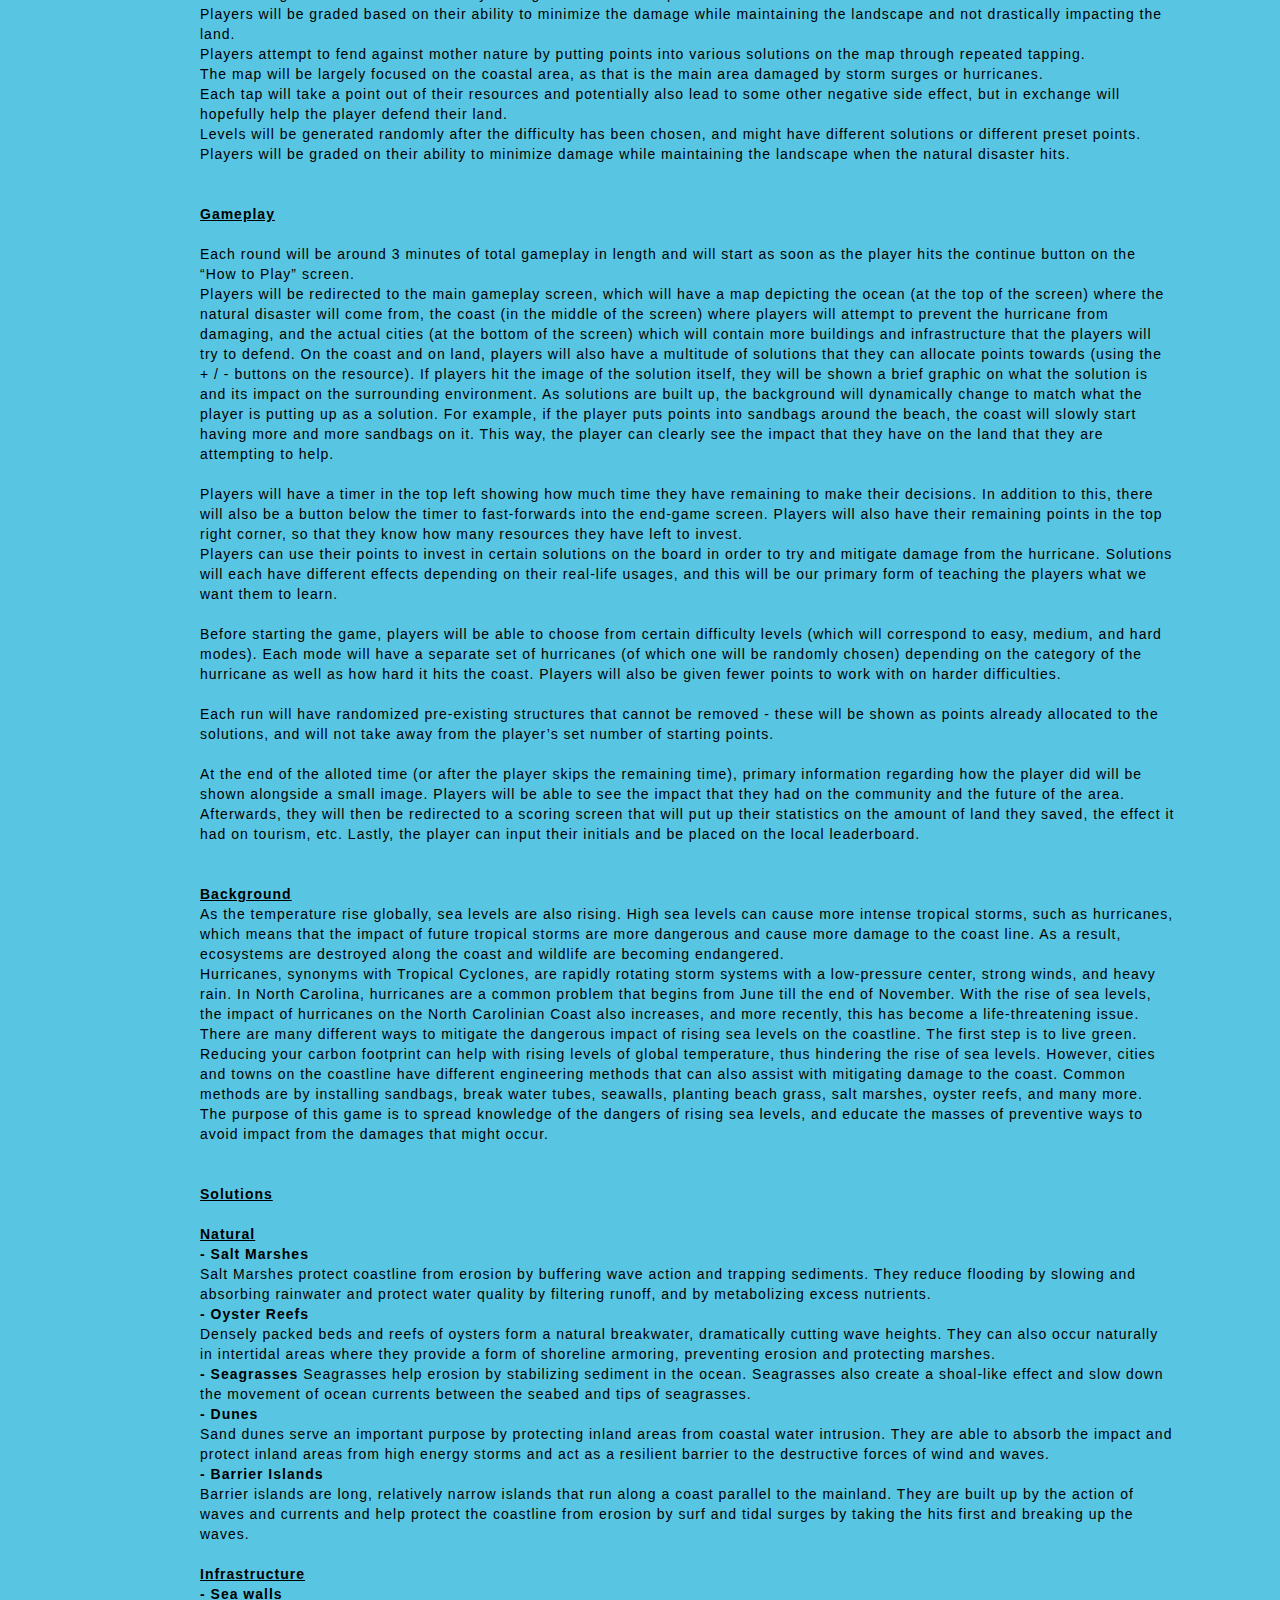
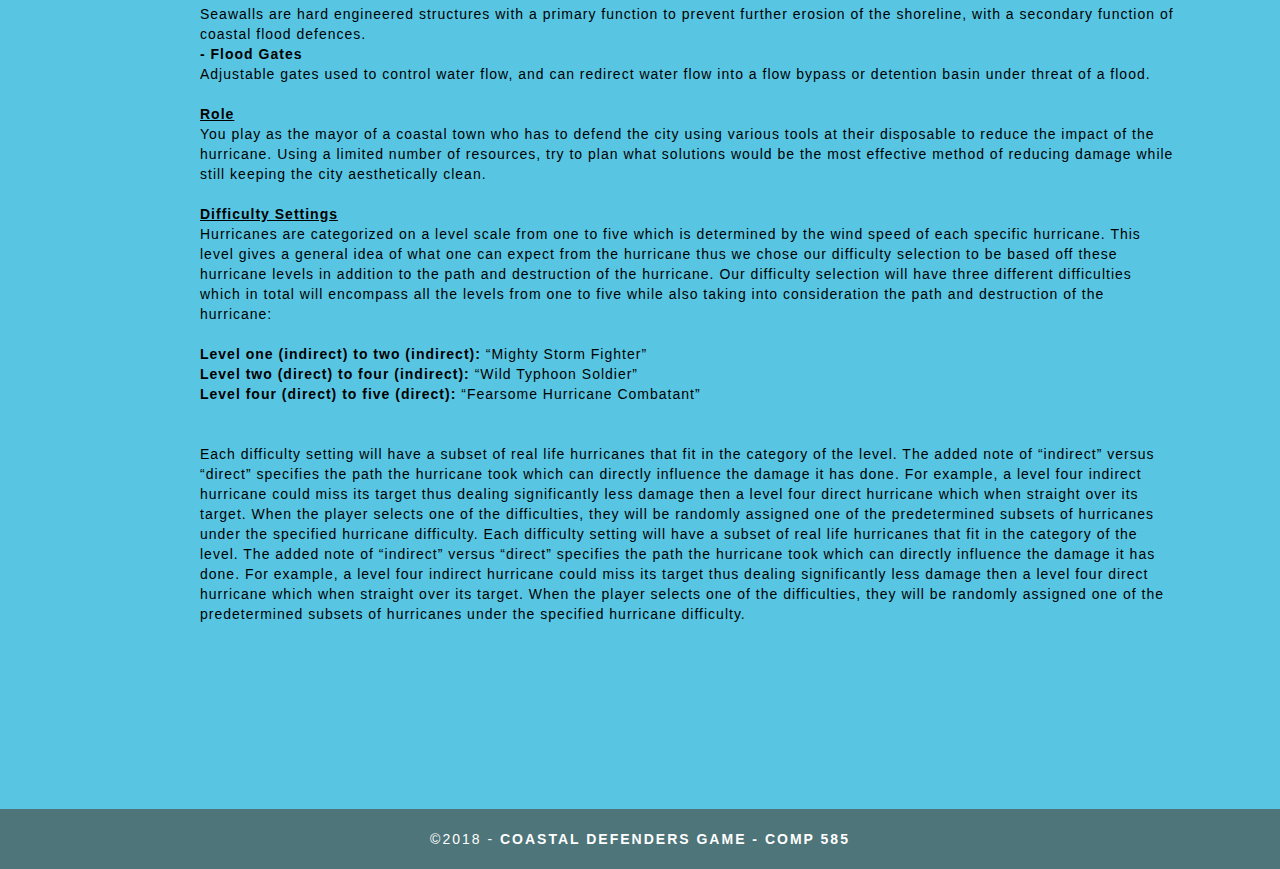
==== commit 5506b96c: "Add files via upload" ====
--- a/design-document.html
+++ b/design-document.html
@@ -34,9 +34,9 @@
     
     <nav>
       <ul>
-        <li><a href="./index.html">HOME</a></li>
-        <li> <a href="./index.html#project">TEAM</a></li>
+        <li> <a href="./index.html#home">HOME</a></li>
         <li> <a href="./design-document.html">GAME DESIGN DOCUMENT</a></li>
+        <li> <a href="./links.html">IMPORTANT LINKS</a></li>
       </ul>
     </nav>
   </header>
@@ -49,7 +49,7 @@
     <p class="tagline"></p>
   </section>
   <!-- Parallax Section -->
-  <section class="banner2" id="about">
+  <section class="teamabout" id="about">
     <h2 class="parallax2">Game Design Document</h2>
     <p class="parallax_description2"><b><u>Goal</u></b> - Educate children and middle-schoolers on the dangers regarding rising sea levels and storm surges through interactive simulations.<br>
 		<br> <b><u>Rules and Regulations</u></b> - Users will get to choose up to 3 solutions in order to attempt and mitigate damage from the incoming natural disaster (which will largely affect the coast). The more damage they manage to mitigate, the higher their overall score will be in the game.<br>
@@ -93,8 +93,6 @@
 Salt Marshes protect coastline from erosion by buffering wave action and trapping sediments. They reduce flooding by slowing and absorbing rainwater and protect water quality by filtering runoff, and by metabolizing excess nutrients.<br>
 <b>- Oyster Reefs</b><br>
 Densely packed beds and reefs of oysters form a natural breakwater, dramatically cutting wave heights. They can also occur naturally in intertidal areas where they provide a form of shoreline armoring, preventing erosion and protecting marshes.<br>
-<b>- Mangroves</b><br>
-During these extreme events mangroves play multiple roles. They may reduce the height of the storm surge, they reduce the wind waves that top the storm surge, they reduce wind speed across the water surface, which can prevent waves re-forming, and they can even provide some mechanisms for trapping debris, which is a major cause of death and injury during storms.<br>
 <b>- Seagrasses</b>
 Seagrasses help erosion by stabilizing sediment in the ocean. Seagrasses also create a shoal-like effect and slow down the movement of ocean currents between the seabed and tips of seagrasses.<br>
 <b>- Dunes</b><br>
@@ -112,16 +110,14 @@
   
   <b><u>Difficulty Settings</u></b><br> 
   Hurricanes are categorized on a level scale from one to five which is determined by the wind speed of each specific hurricane. This level gives a general idea of what one can expect from the hurricane thus we chose our difficulty selection to be based off these hurricane levels in addition to the path and destruction of the hurricane. Our difficulty selection will have three different difficulties which in total will encompass all the levels from one to five while also taking into consideration the path and destruction of the hurricane:<br><br>
-		<b>Level one (indirect) to two (indirect):</b> “Mighty Storm”<br>
-<b>Level two (direct) to four (indirect):</b> “Wild Typhoon”<br>
-<b>Level four (direct) to five (direct):</b> “Fearsome Cyclone”<br></p> 
+		<b>Level one (indirect) to two (indirect):</b> “Mighty Storm Fighter”<br>
+<b>Level two (direct) to four (indirect):</b> “Wild Typhoon Soldier”<br>
+<b>Level four (direct) to five (direct):</b> “Fearsome Hurricane Combatant”<br> 
 <br>
-<p class="parallax_description2">	
  <br>Each difficulty setting will have a subset of real life hurricanes that fit in the category of the level. The added note of “indirect” versus “direct” specifies the path the hurricane took which can directly influence the damage it has done. For example, a level four indirect hurricane could miss its target thus dealing significantly less damage then a level four direct hurricane which when straight over its target. When the player selects one of the difficulties, they will be randomly assigned one of the predetermined subsets of hurricanes under the specified hurricane difficulty.
   
   Each difficulty setting will have a subset of real life hurricanes that fit in the category of the level. The added note of “indirect” versus “direct” specifies the path the hurricane took which can directly influence the damage it has done. For example, a level four indirect hurricane could miss its target thus dealing significantly less damage then a level four direct hurricane which when straight over its target. When the player selects one of the difficulties, they will be randomly assigned one of the predetermined subsets of hurricanes under the specified hurricane difficulty.
-  
-  
+   
 	  </p>	
 	</section>
  
--- a/index.css
+++ b/index.css
@@ -87,14 +87,12 @@
 	letter-spacing: 3px;
 	font-weight: 900;
 	font-size: 80px;
-	height: 60vh;
 
 }
 
 .subtitle_header {
 	color: #FFFFFF;
 	text-align: center;
-	margin-top: -400px;
 	margin-right: 0px;
 	margin-bottom: 0px;
 	margin-left: 0px;
@@ -108,6 +106,7 @@
 	background: url(./oceanbg1.jpeg) center center no-repeat;
 	padding-top: 150px;
 	padding-bottom: 150px;
+    height: 100vh;
 	
 }
 .tagline {
@@ -123,21 +122,23 @@
 /* Parallax Section */
 .banner {
 	background-color: #2D9AB7;
-	height: 800px;
+	height: 3000px;
 	background-repeat: no-repeat;
 	position: relative;
+	display: inline-block;
 }
 .parallax {
-	color: #FFFFFF;
-	text-align: left;
-	padding-top: 110px;
+	color: #000000;
+	text-align: left;
+	padding-top: 100px;
 	letter-spacing: 2px;
 	margin-top: 0px;
 	margin-left: 150px;
 	font-weight: 1000;
+	display: inline-block;
 }
 .parallax_description {
-	color: #FFFFFF;
+	color: #000000;
 	display: inline-block;
 	text-align: left;
 	letter-spacing: 1px;
@@ -154,22 +155,25 @@
 
 /* Parallax Section 2*/
 .banner2 {
+	display: inline-block;
 	background-color: #2D9AB7;
-	height: 3000px;
+	height: 3100px;
 	background-repeat: no-repeat;
 	position: relative;
+	
 }
 .parallax2 {
-	color: #FFFFFF;
-	text-align: left;
-	padding-top: 110px;
+	color: #000000;
+	text-align: left;
+	padding-top: 150px;
 	letter-spacing: 2px;
-	margin-top: 0px;
+	margin-top: 10px;
 	margin-left: 150px;
 	font-weight: 1000;
+	display: inline-block;
 }
 .parallax_description2 {
-	color: #FFFFFF;
+	color: #000000;
 	display: inline-block;
 	text-align: left;
 	letter-spacing: 1px;
@@ -177,11 +181,12 @@
 	width: 90%;
 	float: left;
 	font-weight: 500;
-	font-size: 16px;
-	margin-top: 0px;
-	margin-right: 0px;
-	margin-bottom: 0px;
+	font-size: 14px;
+	margin-top: 0px;
+	margin-right: 0px;
+	margin-bottom: 150px;
 	margin-left: 150px;
+	
 }
 
 /* Project Team About Section */
@@ -190,9 +195,8 @@
 	text-align: left;
 	float: left; 
 	padding-left: 60px;
-	color: #0E191E;
-	font-size: 18px;
-	font-weight: 900;
+	color: #000000;
+	font-size: 14px;
 }
 .teamabout {
 	width: 100%;
@@ -201,7 +205,7 @@
 	padding-top: 35px;
 	padding-bottom: 35px;
 	display: inline-block;
-	background-color: #FFFFFF;
+	background-color: #58C6E3;
 	margin-top: 0px;
 	font-weight: 900;
 }
@@ -350,7 +354,8 @@
 	padding-bottom: 0px;
 	padding-left: 0px;
 	width: 100%;
-	font-size: 18px;
+	font-size: 14px;
+	display: inline-block;
 }
 .parallax_description {
 	padding-top: 0px;
@@ -366,6 +371,7 @@
 	float: none;
 	text-align: center;
 	overflow: auto;
+	display: inline-block;
 }
 .banner {
 	background-color: #2D9AB7;
@@ -527,6 +533,7 @@
 }
 	
 .parallax {
+	display: inline-block;	
 	margin-top: 0px;
 	margin-right: 0px;
 	margin-bottom: 0px;
@@ -537,6 +544,7 @@
 	padding-top: 20%;
 }
 .parallax_description {
+	display: inline-block;	
 	margin-top: 0px;
 	margin-right: 0px;
 	margin-bottom: 0px;
@@ -548,4 +556,30 @@
 	margin-top: 0px;
 	padding-top: 0px;
 }
-}
+	
+	
+.parallax2 {
+	display: inline-block;	
+	margin-top: 0px;
+	margin-right: 0px;
+	margin-bottom: 0px;
+	margin-left: 0px;
+	padding-right: 0px;
+	padding-bottom: 0px;
+	padding-left: 0px;
+	padding-top: 20%;
+}
+.parallax_description2 {
+	display: inline-block;
+	margin-top: 0px;
+	margin-right: 0px;
+	margin-bottom: 0px;
+	margin-left: 0px;
+	width: 100%;
+	padding-top: 30px;
+}
+.banner2 {
+	margin-top: 0px;
+	padding-top: 0px;
+}
+}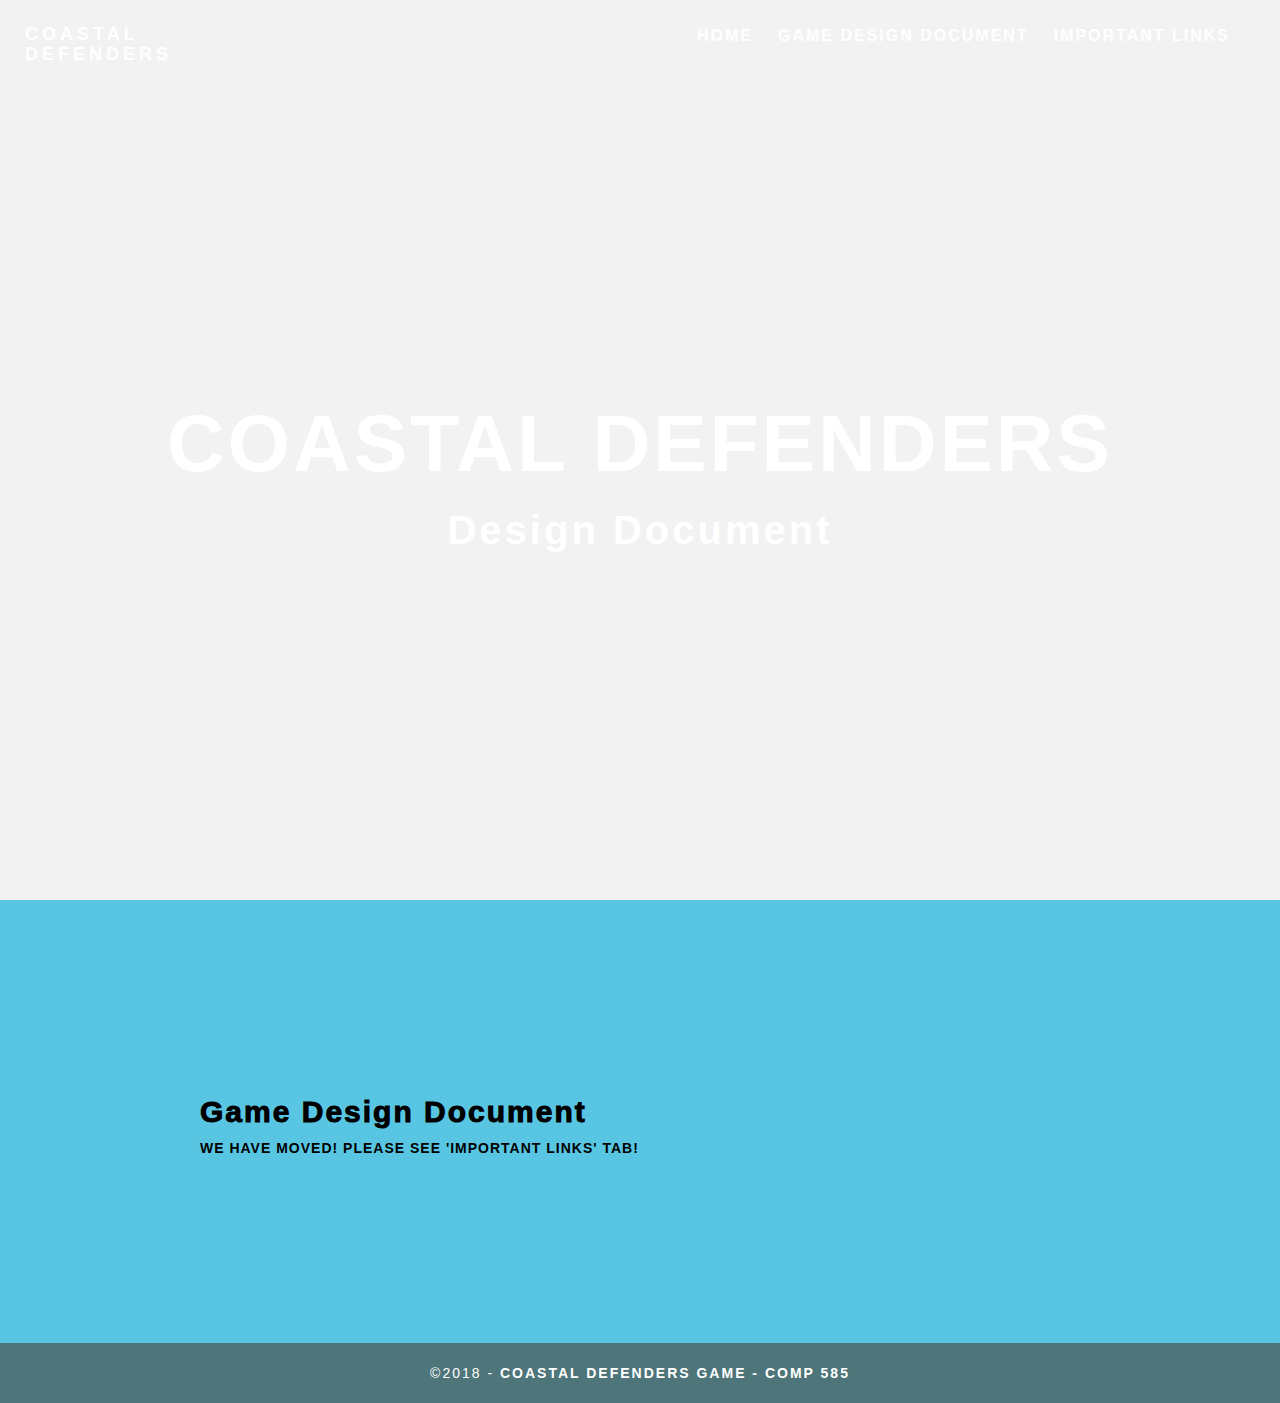
==== commit eb7d3b27: "Update design-document.html" ====
--- a/design-document.html
+++ b/design-document.html
@@ -51,73 +51,7 @@
   <!-- Parallax Section -->
   <section class="teamabout" id="about">
     <h2 class="parallax2">Game Design Document</h2>
-    <p class="parallax_description2"><b><u>Goal</u></b> - Educate children and middle-schoolers on the dangers regarding rising sea levels and storm surges through interactive simulations.<br>
-		<br> <b><u>Rules and Regulations</u></b> - Users will get to choose up to 3 solutions in order to attempt and mitigate damage from the incoming natural disaster (which will largely affect the coast). The more damage they manage to mitigate, the higher their overall score will be in the game.<br>
-    <br> <b><u>Genre</u></b>- Simulation, Role-Playing<br>
-    <br><b><u>Summary</u></b> - Our touch-screen game will allow children to make choices on how to prepare for an impending natural disaster in order to minimize damage.
-    <br><br>
-    <b><u>Platform</u></b> - The platforms we will use for this project will be HTML/CSS/JavaScript (paired with Bootstrap) on the front-end, and Node.js on the back-end. <br> <br>
-    <b><u>Version Control</u></b> - For version control, we will be using GitHub. <br>
-    	<br><a href="https://www.lucidchart.com/invitations/accept/da0840e5-fbee-4bbf-ad3f-706feacee74b" target="_blank"><b>Project Implementation Plan</b></a> <br>
-	    <br><a href="./wireframe2.0.png" target="_blank"><b>Wireframe Version 2.0</b></a>
-	   
-    <br><br>
-	    <b><u>Game Concept</u></b> - 
-	    Players choose which resources to invest in to attempt and mitigate damage from natural disasters around the coast. <br>
-	    Levels are generated based on difficulty settings and have some premade structures that will be randomized. <br>
-	    Players will be graded based on their ability to minimize the damage while maintaining the landscape and not drastically impacting the land. <br>
-	    Players attempt to fend against mother nature by putting points into various solutions on the map through repeated tapping. <br>
-	    The map will be largely focused on the coastal area, as that is the main area damaged by storm surges or hurricanes. <br>
-	    Each tap will take a point out of their resources and potentially also lead to some other negative side effect, but in exchange will hopefully help the player defend their land. <br>
-	    Levels will be generated randomly after the difficulty has been chosen, and might have different solutions or different preset points. <br>
-	    Players will be graded on their ability to minimize damage while maintaining the landscape when the natural disaster hits. <br> <br>
-	   
-
-	    
-		<br><u><b>Gameplay</b></u><br><br>
-	    Each round will be around 3 minutes of total gameplay in length and will start as soon as the player hits the continue button on the “How to Play” screen. <br>
-Players will be redirected to the main gameplay screen, which will have a map depicting the ocean (at the top of the screen) where the natural disaster will come from, the coast (in the middle of the screen) where players will attempt to prevent the hurricane from damaging, and the actual cities (at the bottom of the screen) which will contain more buildings and infrastructure that the players will try to defend. On the coast and on land, players will also have a multitude of solutions that they can allocate points towards (using the + / - buttons on the resource). If players hit the image of the solution itself, they will be shown a brief graphic on what the solution is and its impact on the surrounding environment. As solutions are built up, the background will dynamically change to match what the player is putting up as a solution. For example, if the player puts points into sandbags around the beach, the coast will slowly start having more and more sandbags on it. This way, the player can clearly see the impact that they have on the land that they are attempting to help.<br><br>
-Players will have a timer in the top left showing how much time they have remaining to make their decisions. In addition to this, there will also be a button below the timer to fast-forwards into the end-game screen. Players will also have their remaining points in the top right corner, so that they know how many resources they have left to invest.<br>
-Players can use their points to invest in certain solutions on the board in order to try and mitigate damage from the hurricane. Solutions will each have different effects depending on their real-life usages, and this will be our primary form of teaching the players what we want them to learn.<br><br>
-Before starting the game, players will be able to choose from certain difficulty levels (which will correspond to easy, medium, and hard modes). Each mode will have a separate set of hurricanes (of which one will be randomly chosen) depending on the category of the hurricane as well as how hard it hits the coast. Players will also be given fewer points to work with on harder difficulties.<br><br>
-Each run will have randomized pre-existing structures that cannot be removed - these will be shown as points already allocated to the solutions, and will not take away from the player’s set number of starting points. <br><br>
-At the end of the alloted time (or after the player skips the remaining time), primary information regarding how the player did will be shown alongside a small image. Players will be able to see the impact that they had on the community and the future of the area. Afterwards, they will then be redirected to a scoring screen that will put up their statistics on the amount of land they saved, the effect it had on tourism, etc. Lastly, the player can input their initials and be placed on the local leaderboard.<br><br>
-
-	    <br>
-	    <b><u>Background</u></b><br>As the temperature rise globally, sea levels are also rising. High sea levels can cause more intense tropical storms, such as hurricanes, which means that the impact of future tropical storms are more dangerous and cause more damage to the coast line. As a result, ecosystems are destroyed along the coast and wildlife are becoming endangered.  <br>
-		Hurricanes, synonyms with Tropical Cyclones, are rapidly rotating storm systems with a low-pressure center, strong winds, and heavy rain. In North Carolina, hurricanes are a common problem that begins from June till the end of November. With the rise of sea levels, the impact of hurricanes on the North Carolinian Coast also increases, and more recently, this has become a life-threatening issue. There are many different ways to mitigate the dangerous impact of rising sea levels on the coastline. The first step is to live green. Reducing your carbon footprint can help with rising levels of global temperature, thus hindering the rise of sea levels. However, cities and towns on the coastline have different engineering methods that can also assist with mitigating damage to the coast. Common methods are by installing sandbags, break water tubes, seawalls, planting beach grass, salt marshes, oyster reefs, and many more. The purpose of this game is to spread knowledge of the dangers of rising sea levels, and educate the masses of preventive ways to avoid impact from the damages that might occur.
-<br><br><br>
-		<b><u>Solutions</u></b><br>
-  <br><u><b>Natural</b></u><br>
-<b>- Salt Marshes</b><br>
-Salt Marshes protect coastline from erosion by buffering wave action and trapping sediments. They reduce flooding by slowing and absorbing rainwater and protect water quality by filtering runoff, and by metabolizing excess nutrients.<br>
-<b>- Oyster Reefs</b><br>
-Densely packed beds and reefs of oysters form a natural breakwater, dramatically cutting wave heights. They can also occur naturally in intertidal areas where they provide a form of shoreline armoring, preventing erosion and protecting marshes.<br>
-<b>- Seagrasses</b>
-Seagrasses help erosion by stabilizing sediment in the ocean. Seagrasses also create a shoal-like effect and slow down the movement of ocean currents between the seabed and tips of seagrasses.<br>
-<b>- Dunes</b><br>
-Sand dunes serve an important purpose by protecting inland areas from coastal water intrusion. They are able to absorb the impact and protect inland areas from high energy storms and act as a resilient barrier to the destructive forces of wind and waves.<br>
-<b>- Barrier Islands</b><br>
-Barrier islands are long, relatively narrow islands that run along a coast parallel to the mainland. They are built up by the action of waves and currents and help protect the coastline from erosion by surf and tidal surges by taking the hits first and breaking up the waves.<br><br>
-<u><b>Infrastructure</b></u><br>
-<b>- Sea walls</b><br>
-Seawalls are hard engineered structures with a primary function to prevent further erosion of the shoreline, with a secondary function of coastal flood defences.<br>
-<b>- Flood Gates</b><br>
-Adjustable gates used to control water flow, and can redirect water flow into a flow bypass or detention basin under threat of a flood.<br><br>
-
- <b><u>Role</u></b><br> 
-  You play as the mayor of a coastal town who has to defend the city using various tools at their disposable to reduce the impact of the hurricane. Using a limited number of resources, try to plan what solutions would be the most effective method of reducing damage while still keeping the city aesthetically clean.<br> <br> 
-  
-  <b><u>Difficulty Settings</u></b><br> 
-  Hurricanes are categorized on a level scale from one to five which is determined by the wind speed of each specific hurricane. This level gives a general idea of what one can expect from the hurricane thus we chose our difficulty selection to be based off these hurricane levels in addition to the path and destruction of the hurricane. Our difficulty selection will have three different difficulties which in total will encompass all the levels from one to five while also taking into consideration the path and destruction of the hurricane:<br><br>
-		<b>Level one (indirect) to two (indirect):</b> “Mighty Storm Fighter”<br>
-<b>Level two (direct) to four (indirect):</b> “Wild Typhoon Soldier”<br>
-<b>Level four (direct) to five (direct):</b> “Fearsome Hurricane Combatant”<br> 
-<br>
- <br>Each difficulty setting will have a subset of real life hurricanes that fit in the category of the level. The added note of “indirect” versus “direct” specifies the path the hurricane took which can directly influence the damage it has done. For example, a level four indirect hurricane could miss its target thus dealing significantly less damage then a level four direct hurricane which when straight over its target. When the player selects one of the difficulties, they will be randomly assigned one of the predetermined subsets of hurricanes under the specified hurricane difficulty.
-  
-  Each difficulty setting will have a subset of real life hurricanes that fit in the category of the level. The added note of “indirect” versus “direct” specifies the path the hurricane took which can directly influence the damage it has done. For example, a level four indirect hurricane could miss its target thus dealing significantly less damage then a level four direct hurricane which when straight over its target. When the player selects one of the difficulties, they will be randomly assigned one of the predetermined subsets of hurricanes under the specified hurricane difficulty.
-   
+    <p class="parallax_description2"><b>WE HAVE MOVED! PLEASE SEE 'IMPORTANT LINKS' TAB!</b>
 	  </p>	
 	</section>
  
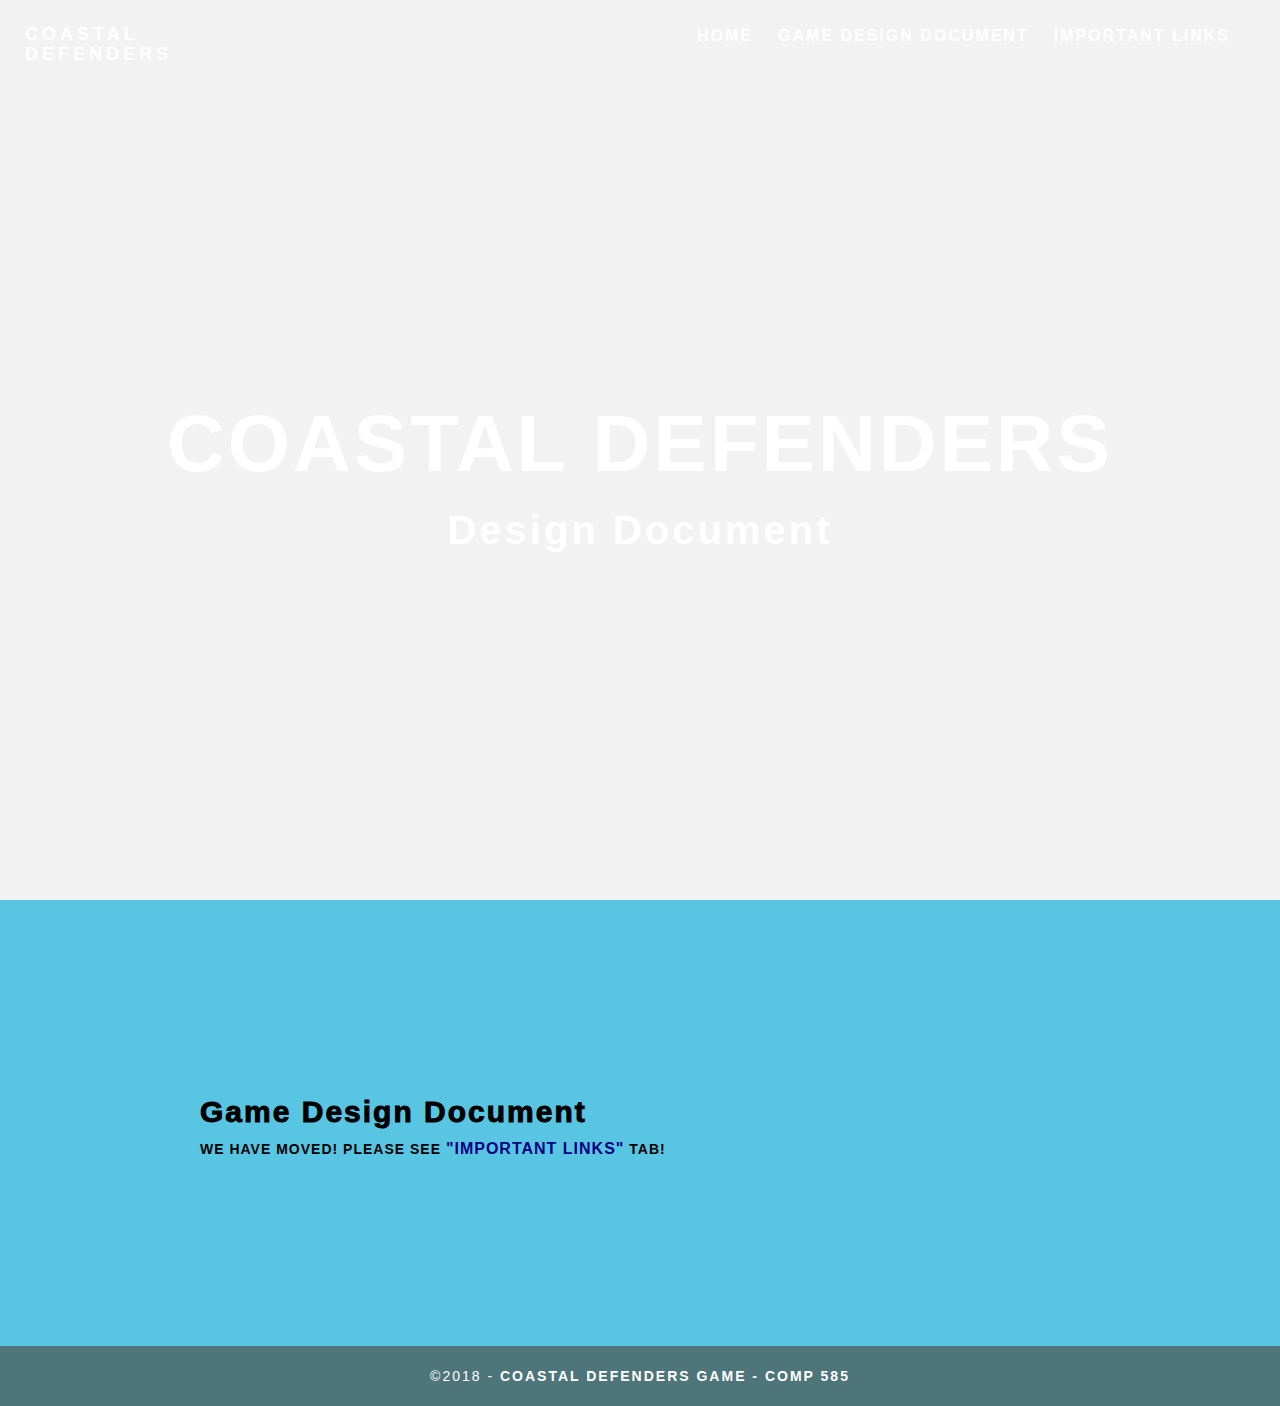
==== commit 77ae6a1e: "Update design-document.html" ====
--- a/design-document.html
+++ b/design-document.html
@@ -51,7 +51,7 @@
   <!-- Parallax Section -->
   <section class="teamabout" id="about">
     <h2 class="parallax2">Game Design Document</h2>
-    <p class="parallax_description2"><b>WE HAVE MOVED! PLEASE SEE 'IMPORTANT LINKS' TAB!</b>
+    <p class="parallax_description2"><b>WE HAVE MOVED! PLEASE SEE <a href="./links.html">"IMPORTANT LINKS"</a> TAB!</b>
 	  </p>	
 	</section>
  
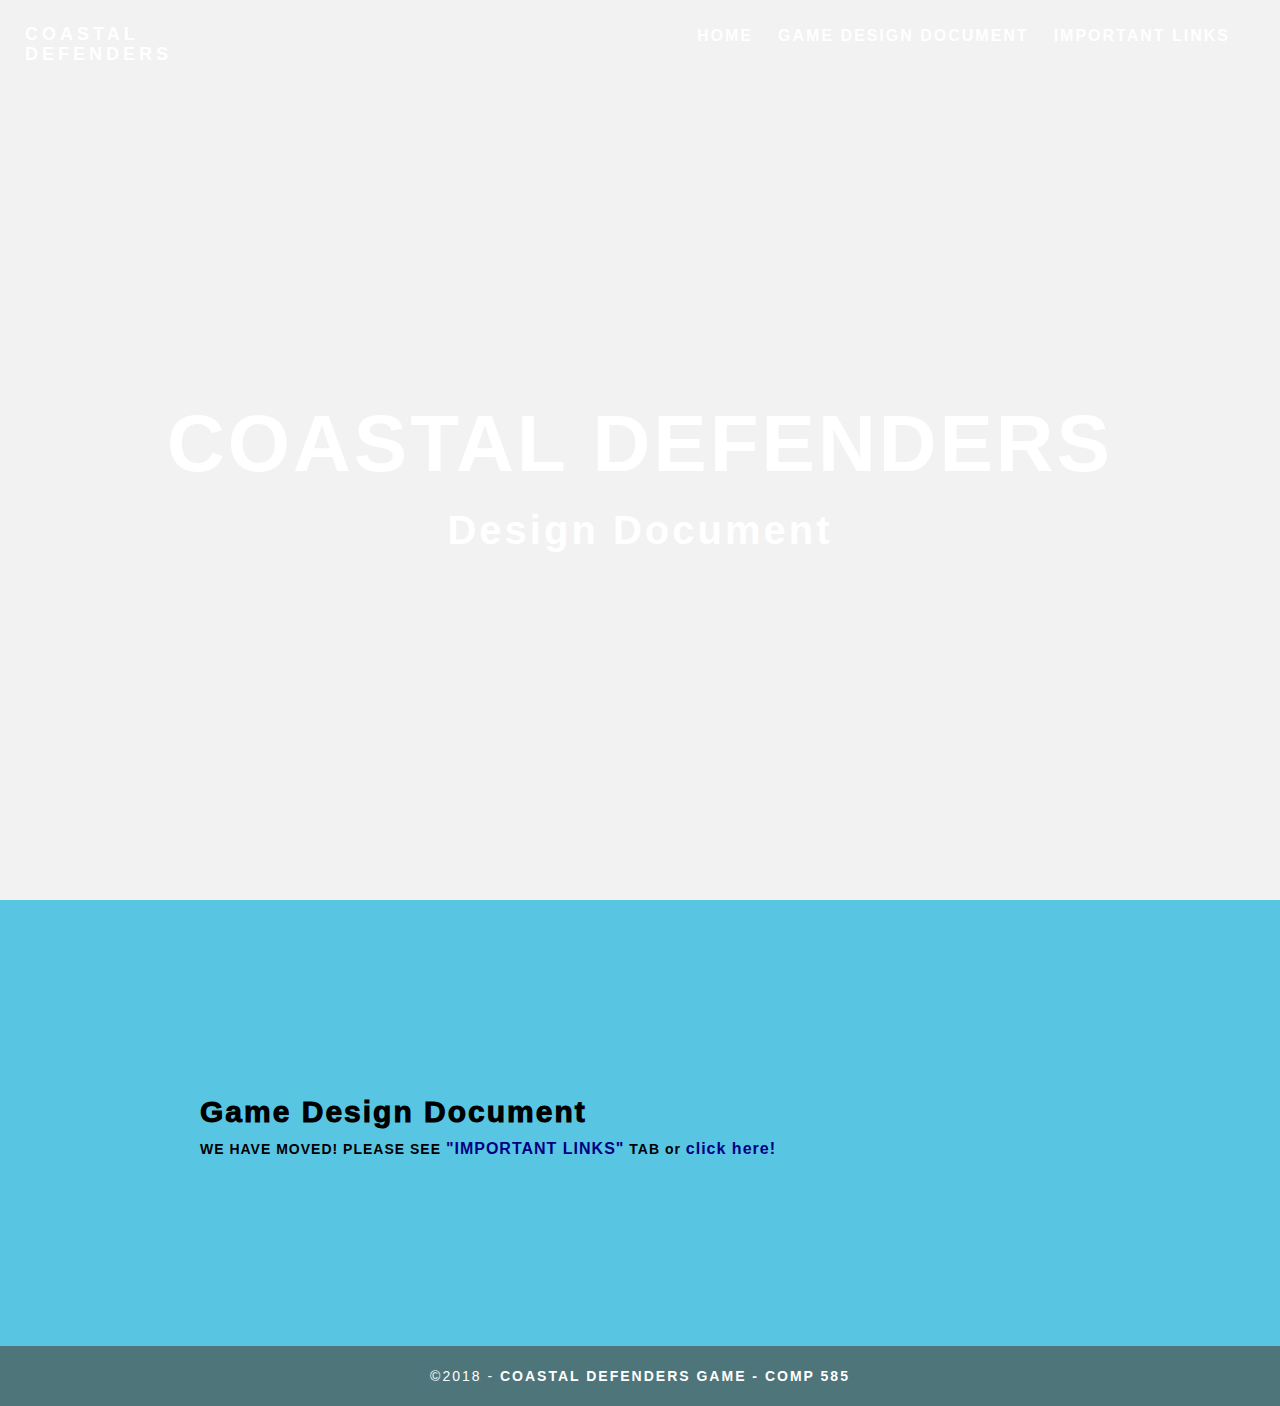
==== commit b09dba2b: "Update design-document.html" ====
--- a/design-document.html
+++ b/design-document.html
@@ -51,7 +51,7 @@
   <!-- Parallax Section -->
   <section class="teamabout" id="about">
     <h2 class="parallax2">Game Design Document</h2>
-    <p class="parallax_description2"><b>WE HAVE MOVED! PLEASE SEE <a href="./links.html">"IMPORTANT LINKS"</a> TAB!</b>
+    <p class="parallax_description2"><b>WE HAVE MOVED! PLEASE SEE <a href="./links.html">"IMPORTANT LINKS"</a> TAB or </b><b><a href="https://docs.google.com/document/d/1mi5ObccZgNOcghCk3zsNDgrts5Cq7siXOma628WYGh8/edit?usp=sharing">click here!</b></a>
 	  </p>	
 	</section>
  
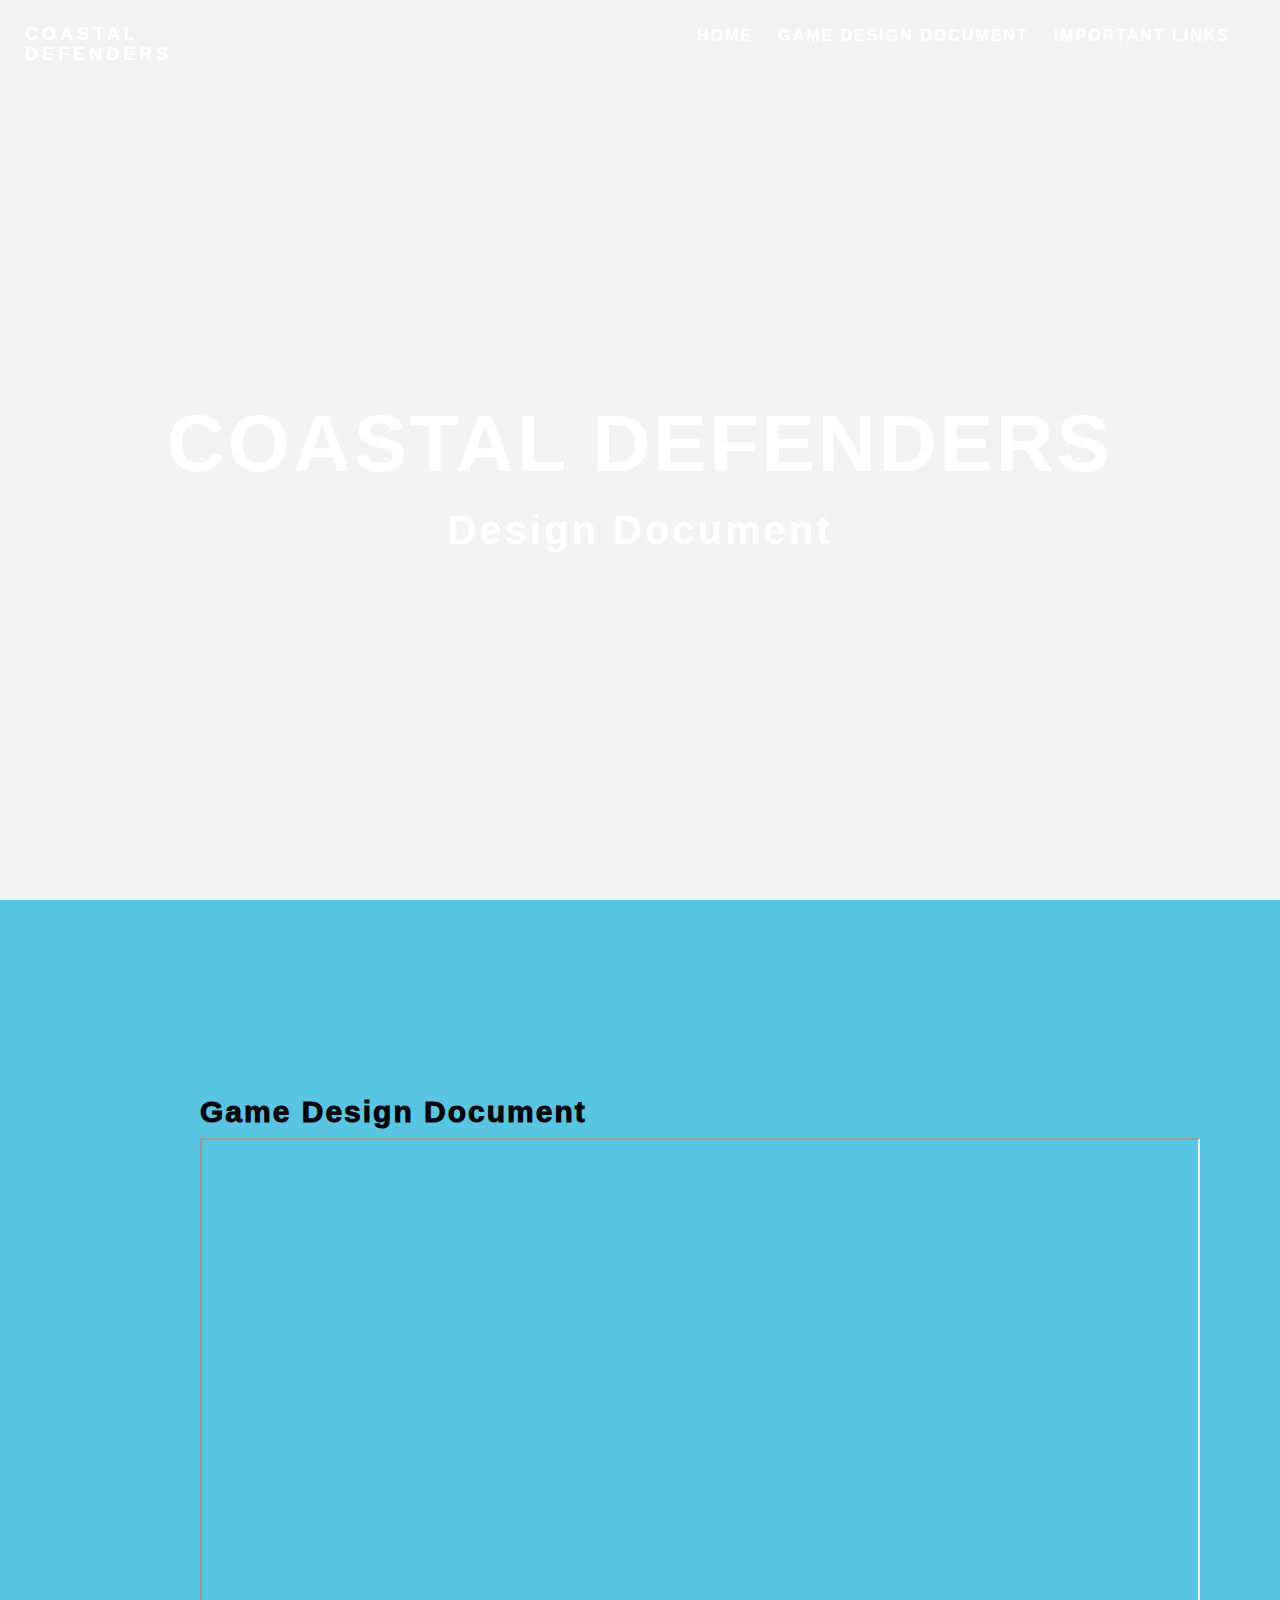
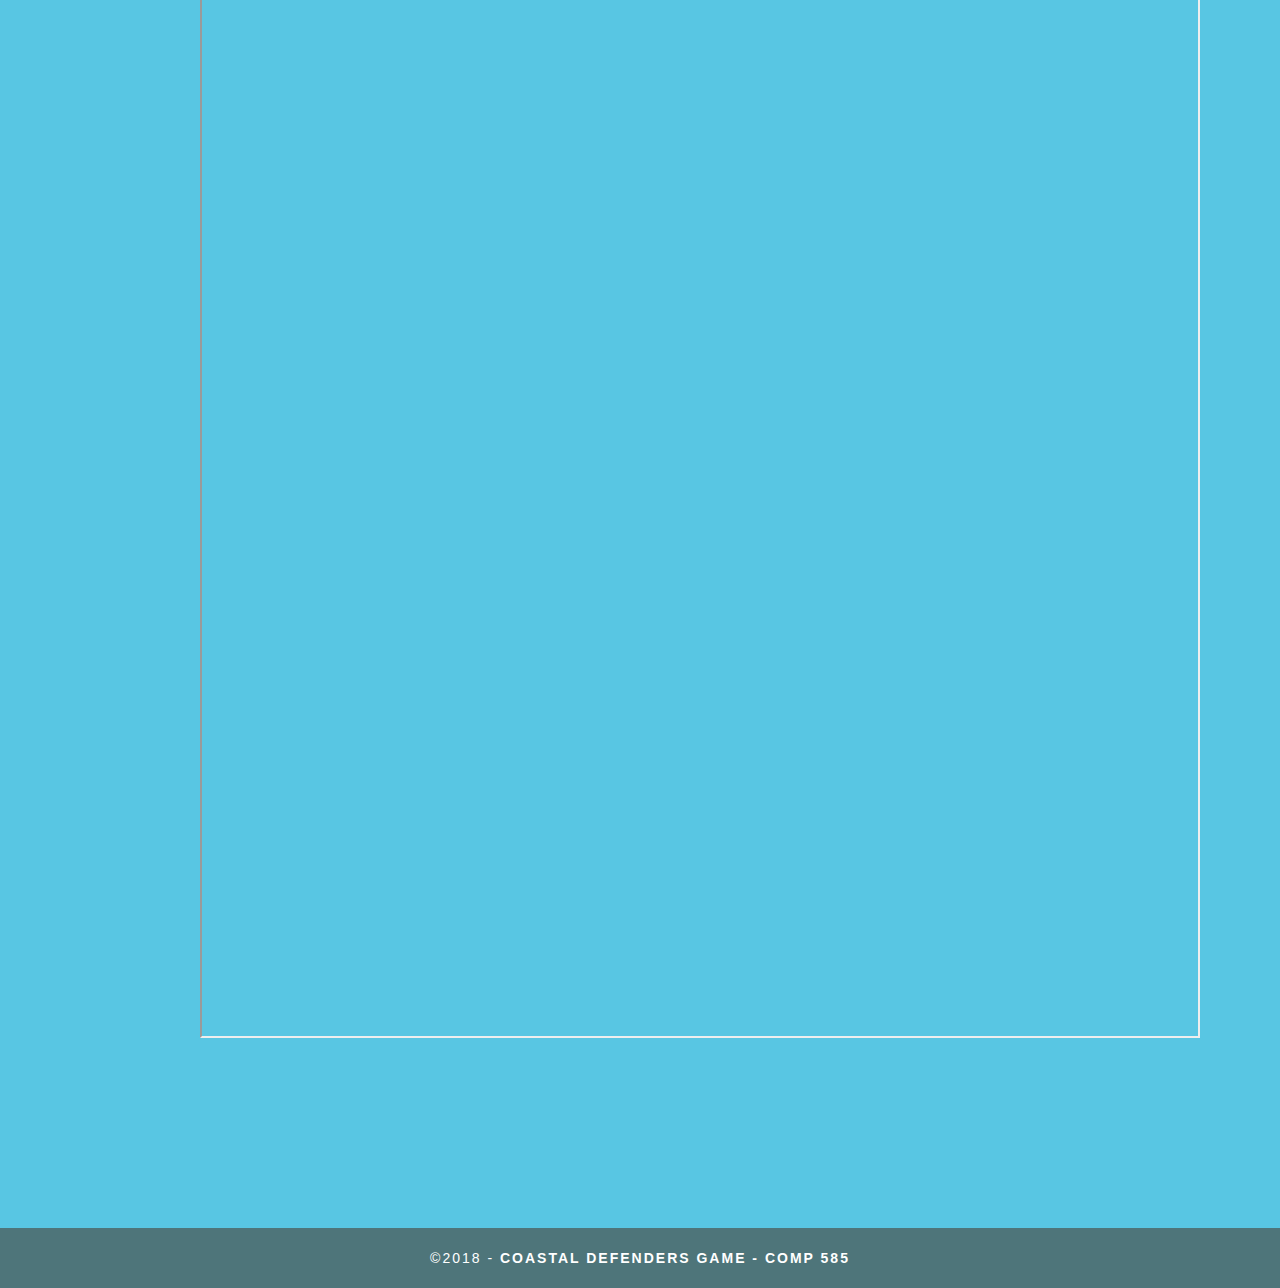
==== commit 441a5ad7: "Update design-document.html" ====
--- a/design-document.html
+++ b/design-document.html
@@ -51,8 +51,9 @@
   <!-- Parallax Section -->
   <section class="teamabout" id="about">
     <h2 class="parallax2">Game Design Document</h2>
-    <p class="parallax_description2"><b>WE HAVE MOVED! PLEASE SEE <a href="./links.html">"IMPORTANT LINKS"</a> TAB or </b><b><a href="https://docs.google.com/document/d/1mi5ObccZgNOcghCk3zsNDgrts5Cq7siXOma628WYGh8/edit?usp=sharing">click here!</b></a>
-	  </p>	
+    <p class="parallax_description2">
+<iframe src="https://docs.google.com/document/d/e/2PACX-1vReV21i1mX-POles8oz7iLJlLjXN_rmCAWDTLF87X-UIOH26trQDlwMpyySNlb5CpuF-_lRRmNzFskj/pub?embedded=true" width="1000" height="1500"></iframe>
+   </p>
 	</section>
  
   <!-- Footer Section -->
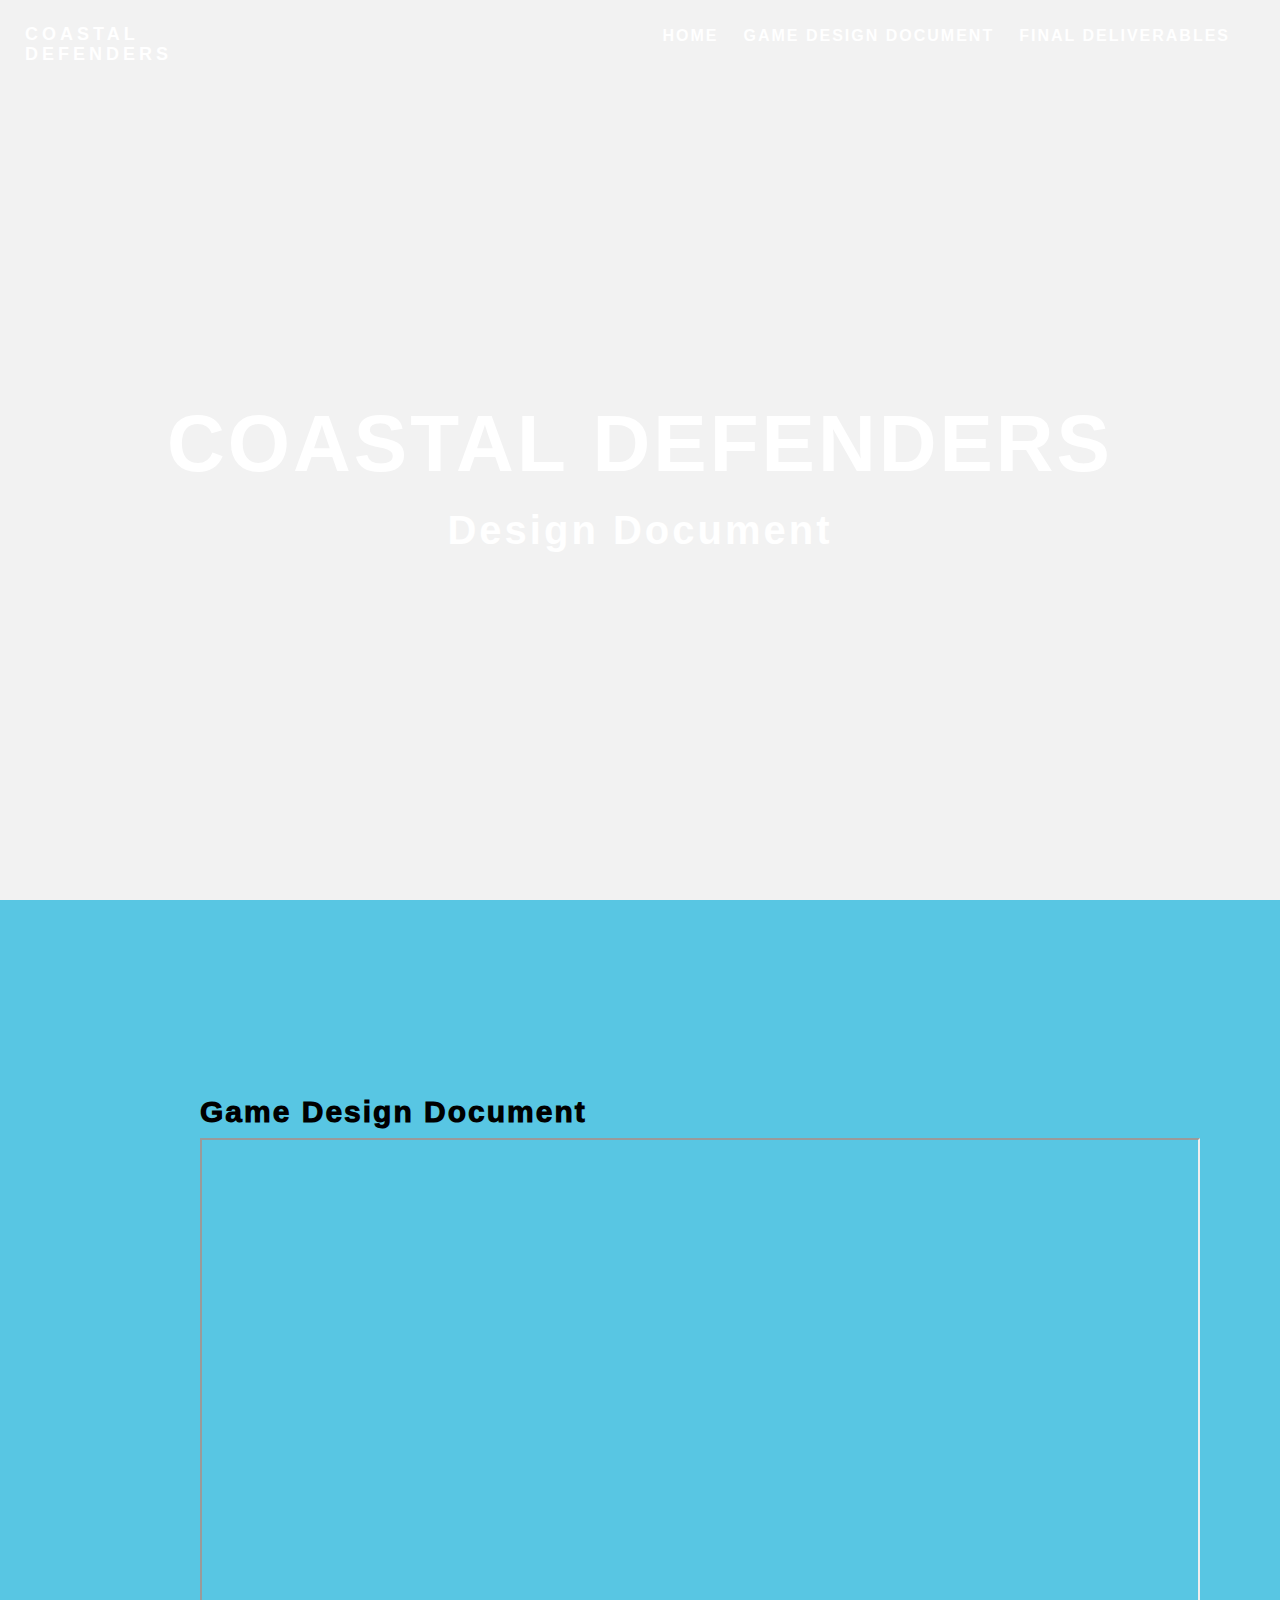
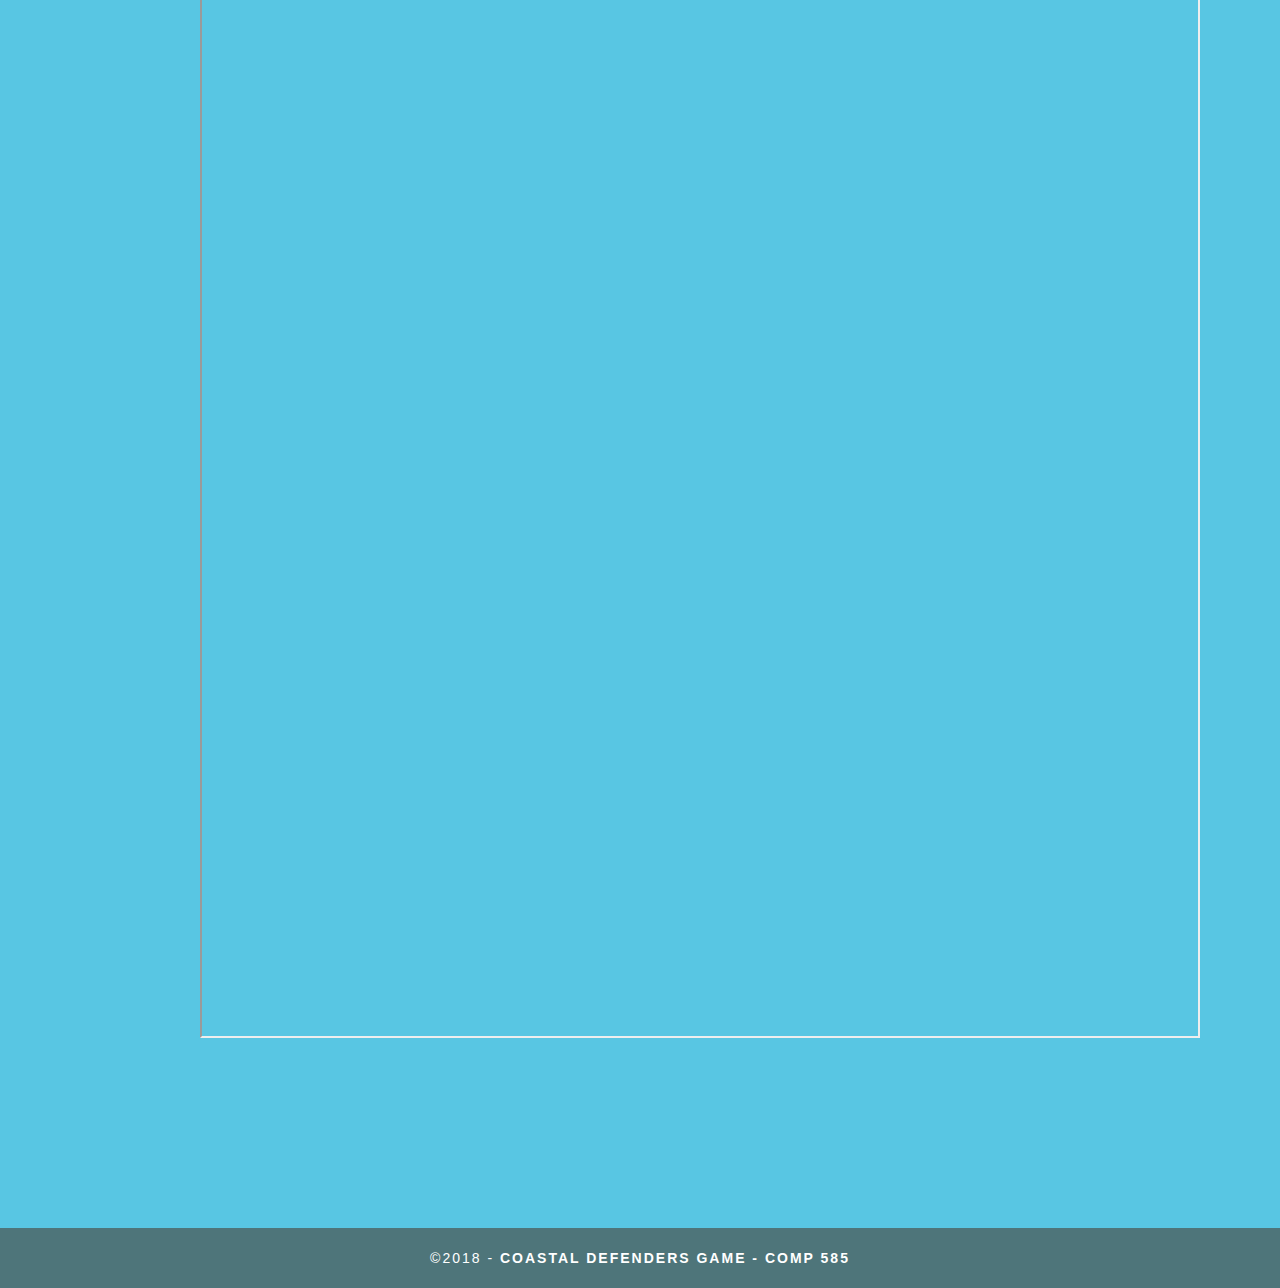
==== commit 99d18b09: "Update design-document.html" ====
--- a/design-document.html
+++ b/design-document.html
@@ -36,7 +36,7 @@
       <ul>
         <li> <a href="./index.html#home">HOME</a></li>
         <li> <a href="./design-document.html">GAME DESIGN DOCUMENT</a></li>
-        <li> <a href="./links.html">IMPORTANT LINKS</a></li>
+        <li> <a href="./links.html">FINAL DELIVERABLES</a></li>
       </ul>
     </nav>
   </header>
